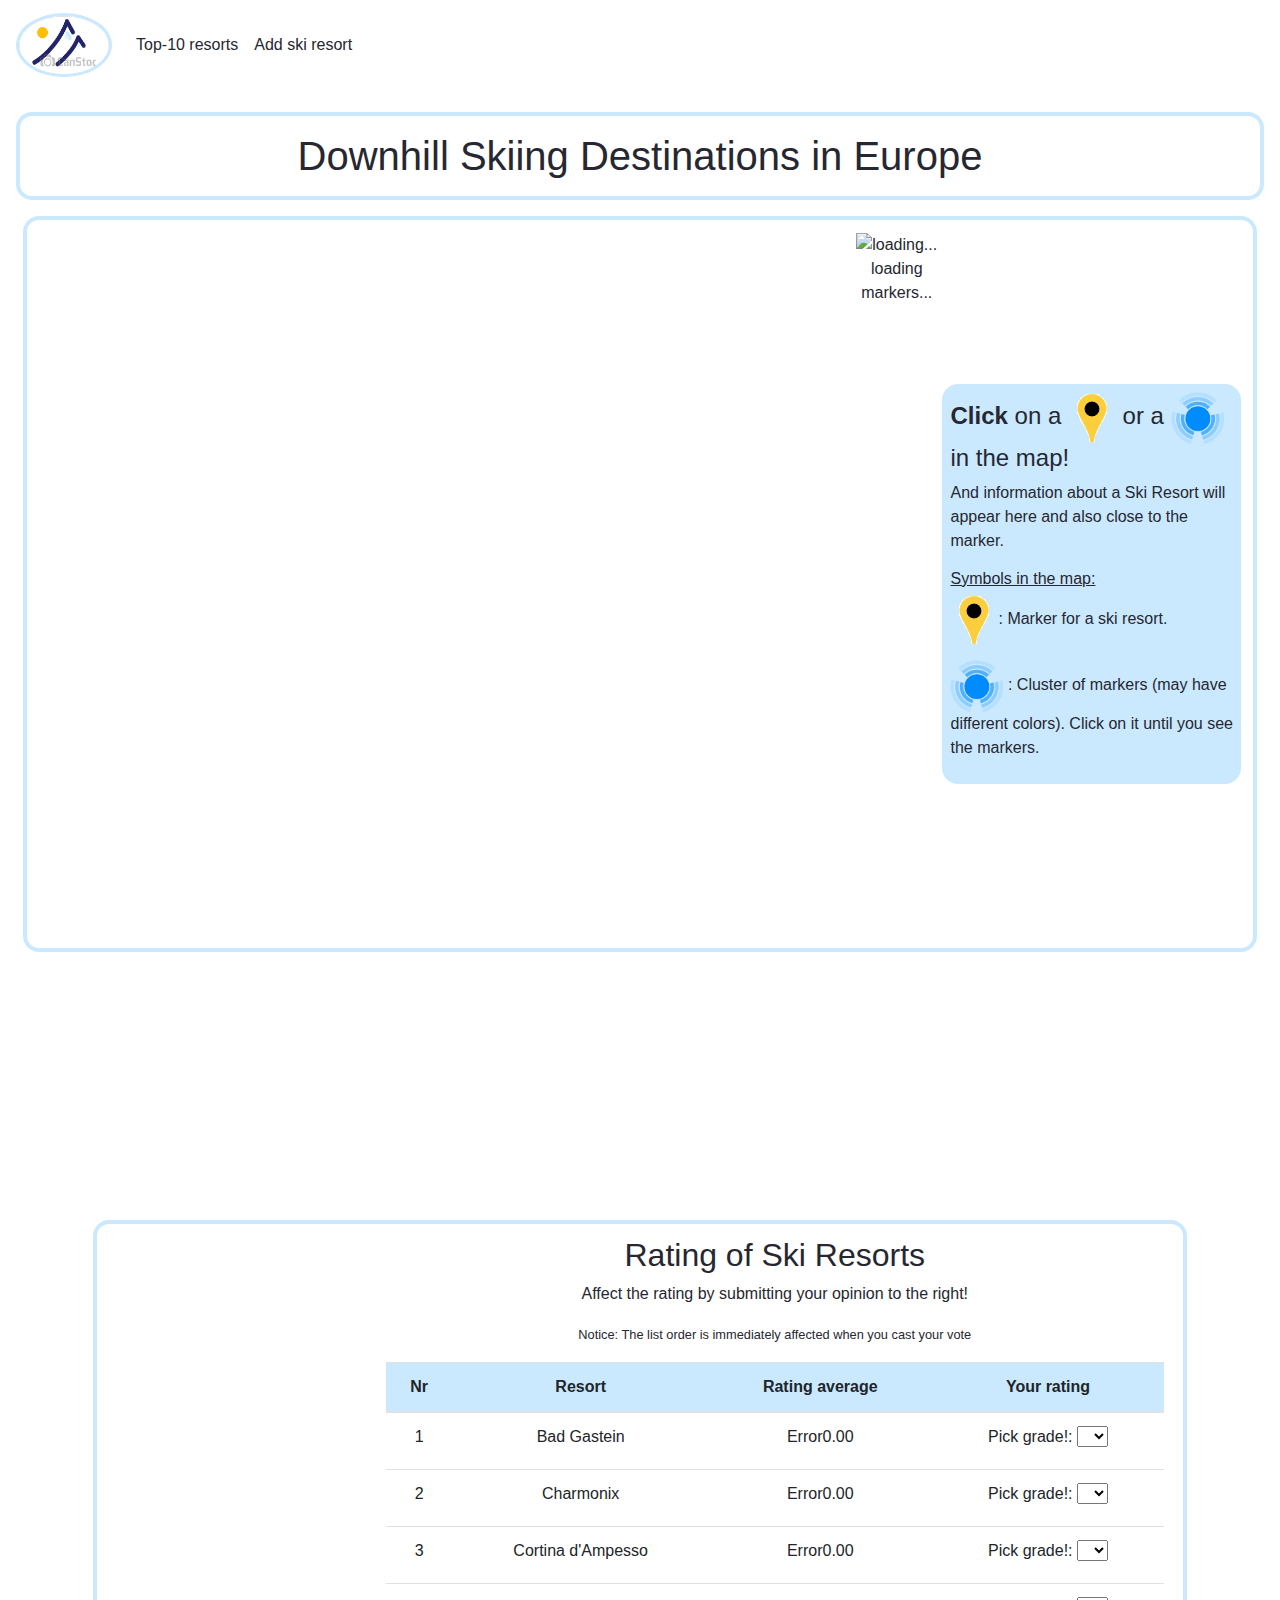
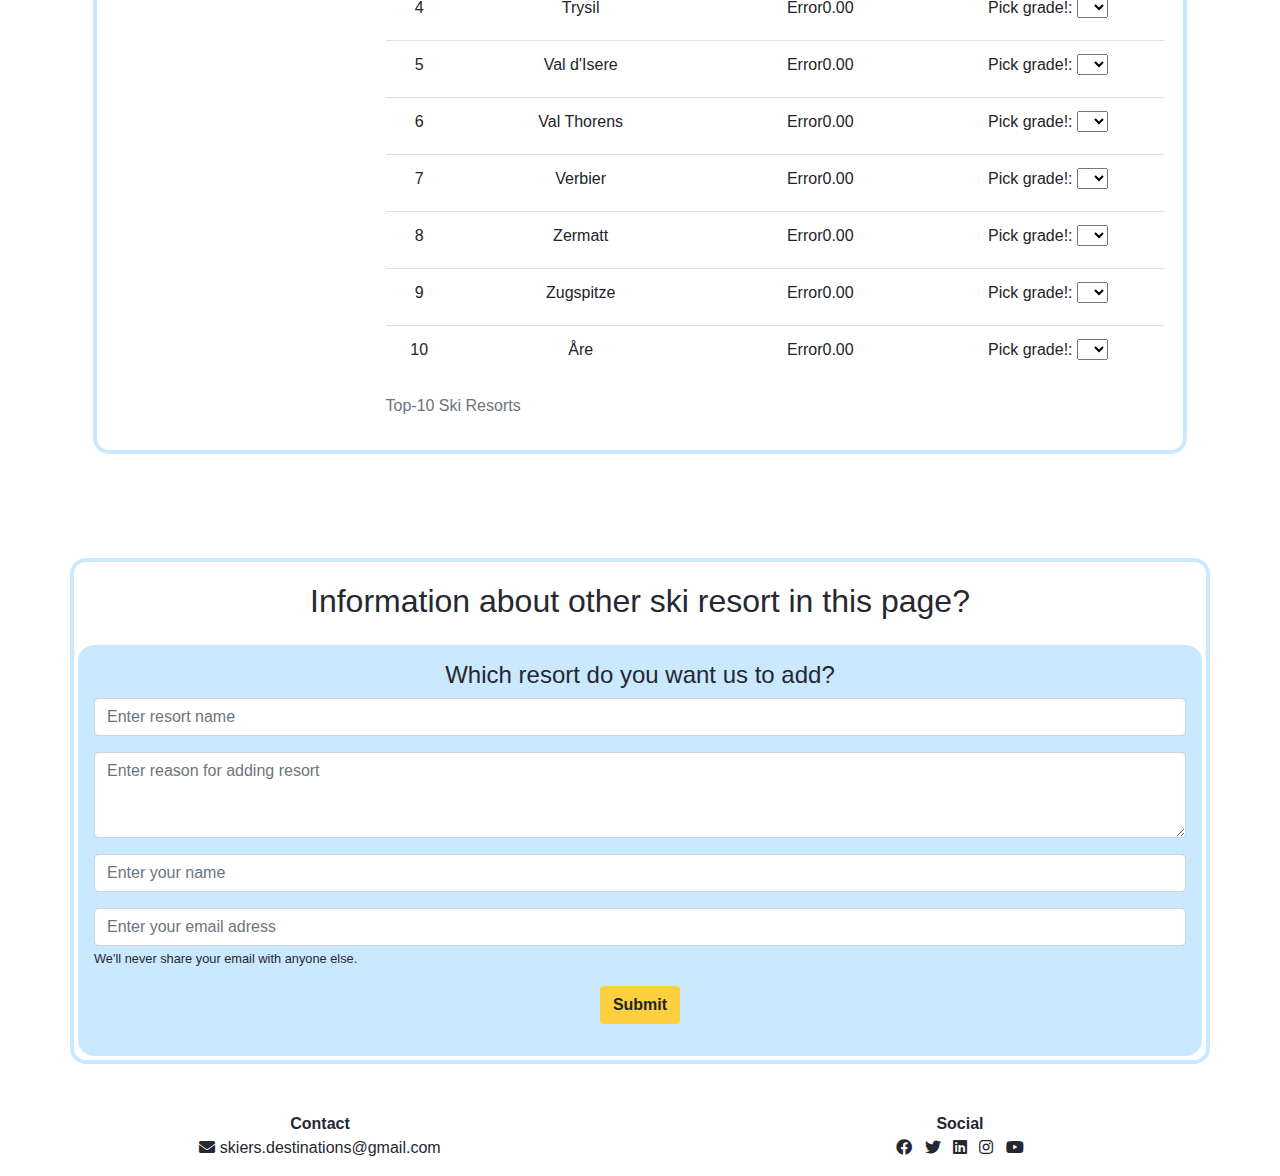
==== index.html @ 6f22d4f8 "Added source of inspiration" ====
<!DOCTYPE html>
<html lang="en">
<head>
    <meta charset="UTF-8">
    <meta name="viewport" content="width=device-width, initial-scale=1.0">
    
    <link rel="stylesheet" 
        href="https://stackpath.bootstrapcdn.com/bootstrap/4.5.2/css/bootstrap.min.css">
    <link rel="stylesheet" 
        href="https://cdnjs.cloudflare.com/ajax/libs/font-awesome/5.13.0/css/all.min.css">
    <link rel="apple-touch-icon" sizes="180x180" 
        href="assets/favicons/apple-touch-icon.png">
    <link rel="icon" type="image/png" sizes="32x32" 
        href="assets/favicons/favicon-32x32.png">
    <link rel="icon" type="image/png" sizes="16x16" 
        href="assets/favicons/favicon-16x16.png">
    <link rel="stylesheet" href="assets/css/style.css">  

    <title>Skiers Destinations</title>
</head>
<body>
<!-- Navigation-->
    <header>
        <!--The navbar code got inspiration from Bootstrap -->
        <nav class="navbar navbar-expand-md fixed-top bgr-white">
            <a href ="#" class="navbar-brand" aria-label="Navigate to top">
                <img src="assets/images/logo-skiers-destinations.png" 
                    class="logo d-inline-block align-top" alt="logo">
            </a>
            <button class="navbar-toggler" type="button" data-toggle="collapse" 
                data-target="#navbarText" 
            aria-controls="navbarText" aria-expanded="false" 
                aria-label="Toggle navigation">
                <i class="fas fa-bars"></i>
            </button>
            <div class="collapse navbar-collapse" id="navbarText">
                <ul class="navbar-nav mr-auto">
                    <li class="nav-item"> 
                        <a class="nav-link js-collapse" href="#recommend" 
                            aria-label="Navigate to top-10-list"
                            >  Top-10 resorts  </a>
                    </li>
                    <li class="nav-item">
                        <a class="nav-link js-collapse" href="#mail" 
                            aria-label="Navigate to input form for ski resort wishes"
                            >  Add ski resort  </a>
                    </li>
                </ul>
            </div>
        </nav>
        <div class="banner"></div>
        <div id="top">
            <h1 class="border-blue text-center m-3 p-3"
                >Downhill Skiing Destinations in Europe</h1>
        </div>
    </header>
   
<!-- Skiing resorts in map -->
    <section id="resorts" class = "container-fluid">
        <div class ="row border-blue m-2 p-1">
            <div id="map" class = "col-12 col-md-8 rounded-corners"></div> 
            <div class ="col-12 col-md-4 d-flex p-2">
                <div id = "map-loading" class="text-center"><img src="assets/css/loader.gif" alt="loading..."/> 
                            <span>loading markers...</span>
                </div>
                <div id ="resort-info" 
                    class="align-self-center p-2 rounded-corners bgr-blue">
                    <h4><strong>Click</strong> on a <img 
                        src="assets/images/yellow-marker48.gif" 
                        alt="yellow marker"> or a <img 
                        src="assets/images/m1.png" alt="cluster marker">
                        in the map!</h4> 
                    <p>And information about a Ski Resort will appear here and 
                        also close to the marker.</p>
                    <h5><u>Symbols in the map:</u></h5>
                    <p><img src="assets/images/yellow-marker48.gif" 
                        alt="yellow marker">: Marker for a ski resort.</p>
                    <p><img src="assets/images/m1.png" alt="cluster marker">
                        : Cluster of markers (may have different colors). Click
                         on it until you see the markers.</p>
                </div>
            </div>
        </div>
    </section>

<!-- 10-Top-places -->
    <section id="recommend" class="container">
        <div class="banner"></div>
        <div class = "row border-blue m-2 p-1">
            <div class = "col-3 d-none d-sm-block hero-img rounded-corners">
            </div>
            <div class = "col-12 col-md-9 text-center">
                <h2 class="pt-2">Rating of Ski Resorts</h2>
                <p>Affect the rating by submitting your opinion to the right!
                </p>
                <p><small>Notice: The list order is immediately affected when 
                    you cast your vote</small></p>
                <div id="top-ten"></div>
            </div>
        </div> 
    </section> 
 
<!-- email -->
    <section id="mail" class="top-marg">
        <div class="banner"></div>
        <div class="container border-blue p-1">
            <div>
                <h2 class="text-center p-3">Information about other ski resort 
                    in this page?</h2>
            </div>
            <div class="bgr-blue p-3 rounded-corners">
                <h4 class="text-center">Which resort do you want us to add?
                </h4>
                <form id="mail-form">
                    <div class="form-group"> 
                        <input type="text" class="form-control" id="resort" 
                            name="resort" placeholder="Enter resort name" 
                            required>
                    </div>
                    <div class="form-group"> 
                        <textarea class="form-control" rows="3" id="reason" 
                        name="reason" 
                        placeholder="Enter reason for adding resort"></textarea>
                    </div>
                    <div class="form-group"> 
                        <input type="text" class="form-control" id="name" 
                            name="name" placeholder="Enter your name" required>
                    </div>
                    <div class="form-group"> 
                        <input type="email" class="form-control" id="email" 
                            name="email" placeholder="Enter your email adress" 
                            required>
                        <small>We'll never share your email with anyone else.
                        </small>
                    </div>
                    <div class="form-group text-center">
                        <p id="mail-sending"></p>
                        <button id="submit-btn" type="submit" class="btn bgr-yellow"><strong>
                            Submit</strong></button>
                    </div>
                </form>
            </div> 
        </div> 

        <!-- Modal called from js. This code got inspiration from Bootstrap -->
        <div class="modal fade" id="mail-feedback" tabindex="-1" 
            aria-labelledby="mail-answer" aria-hidden="true">
            <div class="modal-dialog modal-dialog-centered">
                <div class="modal-content border-blue p-1">
                    <div class="modal-header">
                        <h4 class="modal-title" id="mail-answer"></h4>
                        <button type="button" class="close" data-dismiss=
                            "modal" aria-label="Close">
                            <span aria-hidden="true">&times;</span>
                        </button>
                    </div>
                    <div class="modal-body bgr-blue"></div>
                    <div class="modal-footer">
                        <button type="button" class="btn bgr-yellow" 
                            data-dismiss="modal">Close</button>
                    </div>
                </div>
            </div>
        </div> 
    </section>

<!-- Footer -->
    <footer class="container-fluid pt-5">
        <div class="row">
            <div class="col-sm-6 text-center"> 
                <strong>Contact</strong>
                <p>
                    <i class="fas fa-envelope" aria-hidden="true"></i>
                    skiers.destinations@gmail.com
                </p>
            </div>
            <div class="col-sm-6 text-center"> 
                <strong>Social</strong>
                <ul class="list-inline">
                    <li class="list-inline-item"> 
                        <a target="_blank" href="https://www.facebook.com/" 
                            aria-label="Find us on Facebook" rel="noopener">
                            <i class="fab fa-facebook icon hover-lg"></i>
                        </a>
                    </li>
                    <li class="list-inline-item"> 
                        <a target="_blank" href="https://twitter.com/explore" 
                            aria-label="Follow us on Twitter" rel="noopener">
                            <i class="fab fa-twitter icon hover-lg"></i>
                        </a>
                    </li>
                    <li class="list-inline-item"> 
                        <a target="_blank" href="https://www.linkedin.com/" 
                            aria-label="Find us on LinkedIn" rel="noopener">
                            <i class="fab fa-linkedin icon hover-lg"></i>
                        </a>
                    </li>
                    <li class="list-inline-item"> 
                        <a target="_blank" href="https://www.instagram.com/" 
                            aria-label="Find us on LinkedIn" rel="noopener">
                            <i class="fab fa-instagram icon hover-lg"></i>
                        </a>
                    </li>
                    <li class="list-inline-item"> 
                        <a target="_blank" href="https://www.instagram.com/" 
                            aria-label="Find us on YouTube" rel="noopener">
                            <i class="fab fa-youtube icon hover-lg"></i>
                        </a>
                    </li>
                </ul>
            </div>
        </div>
    </footer>

    <script src="https://code.jquery.com/jquery-3.5.1.min.js"></script>
    <script 
        src="https://cdn.jsdelivr.net/npm/popper.js@1.16.1/dist/umd/popper.min.js">
    </script>
    <script 
        src="https://stackpath.bootstrapcdn.com/bootstrap/4.5.2/js/bootstrap.min.js">
    </script> 
    <script 
        src="https://developers.google.com/maps/documentation/javascript/examples/markerclusterer/markerclusterer.js">
    </script>
    <script defer 
        src="https://maps.googleapis.com/maps/api/js?key=AIzaSyBX-O_fvMaggssq6tug8mVsSWNsaOrVNkE&callback=initMap">
    </script>
    <script
        src="https://cdn.jsdelivr.net/npm/emailjs-com@2.3.2/dist/email.min.js">
    </script> 
    
    <script src="assets/js/scripts.js"></script>
</body>
</html>
---- assets/css/style.css ----
/* Import fonts from Google Fonts: https://fonts.google.com/ */
@import url('https://fonts.googleapis.com/css2?family=Open+sans&family=Oswald&display=swap');

/* General */
html{
    scroll-behavior: smooth;
    font-size: 16px;
} 
body{
    font-family: "Varela", sans-serif;
    color: #262730;
    font-size: 1rem;
}
h5{
    font-size: 1rem;
} 
.border-blue{
    border: solid .3rem #cae9ff; 
    border-radius: 1rem;
}
.rounded-corners{
    border-radius: 1rem; 
}   
.bgr-white{
    background-color: #ffffff;
}
.bgr-yellow{
    background-color: #fecf3e;
}
.bgr-blue{
    background-color: #cae9ff;
}

/* Header */
.logo{
    height: 4rem;
    width: 6rem;
    border: solid .2rem #cae9ff;
    border-radius: 50%;    
} 
.navbar-toggler{
    background-color: #fecf3e;
    color: #262730;
} 
.nav-link{
    color: #262730;
}
.nav-link:hover{
    color:#262730;
    font-weight: 700;
}
.navbar-brand:hover, .navbar-toggler:hover{
    transform: scale(1.1);
}
.banner{
    height: 6rem;
}

/* Map-section */
#resorts {
    min-height: 100vh;
}  
#map{
    min-height : 370px; 
    height: 80vh;
    width : 100%; 
}   
.block-divider {
    height: 0.3rem;
    border: 0;
    background-color:  #cae9ff;
    width: 12rem;
}
.flex-container {
    display: flex;
}
.forecast {
    padding: .5rem;
}

/* 10 top-section */
.yellow{
  color: #fecf3e;
} 
.table{
    margin-left: auto;
    margin-right: auto;
} 
.hero-img{
    background-image: url("../images/resort-pic.jpg");
    background-color: #ffffff;
    background-position: center;
    background-repeat: no-repeat;
    background-size: cover;
}

/* mail-section */ 
#submit-btn:hover{
    color: #fecf3e;
    background-color: #262730;
}

/* footer */
.icon{
    color: #262730; 
}
 .hover-lg:hover{
    background-color: #cae9ff;
    transform: scale(1.5);
}

/* For a responsive site */
@media screen and (max-width: 340px){
    html{
        font-size: 14px;
    }
}
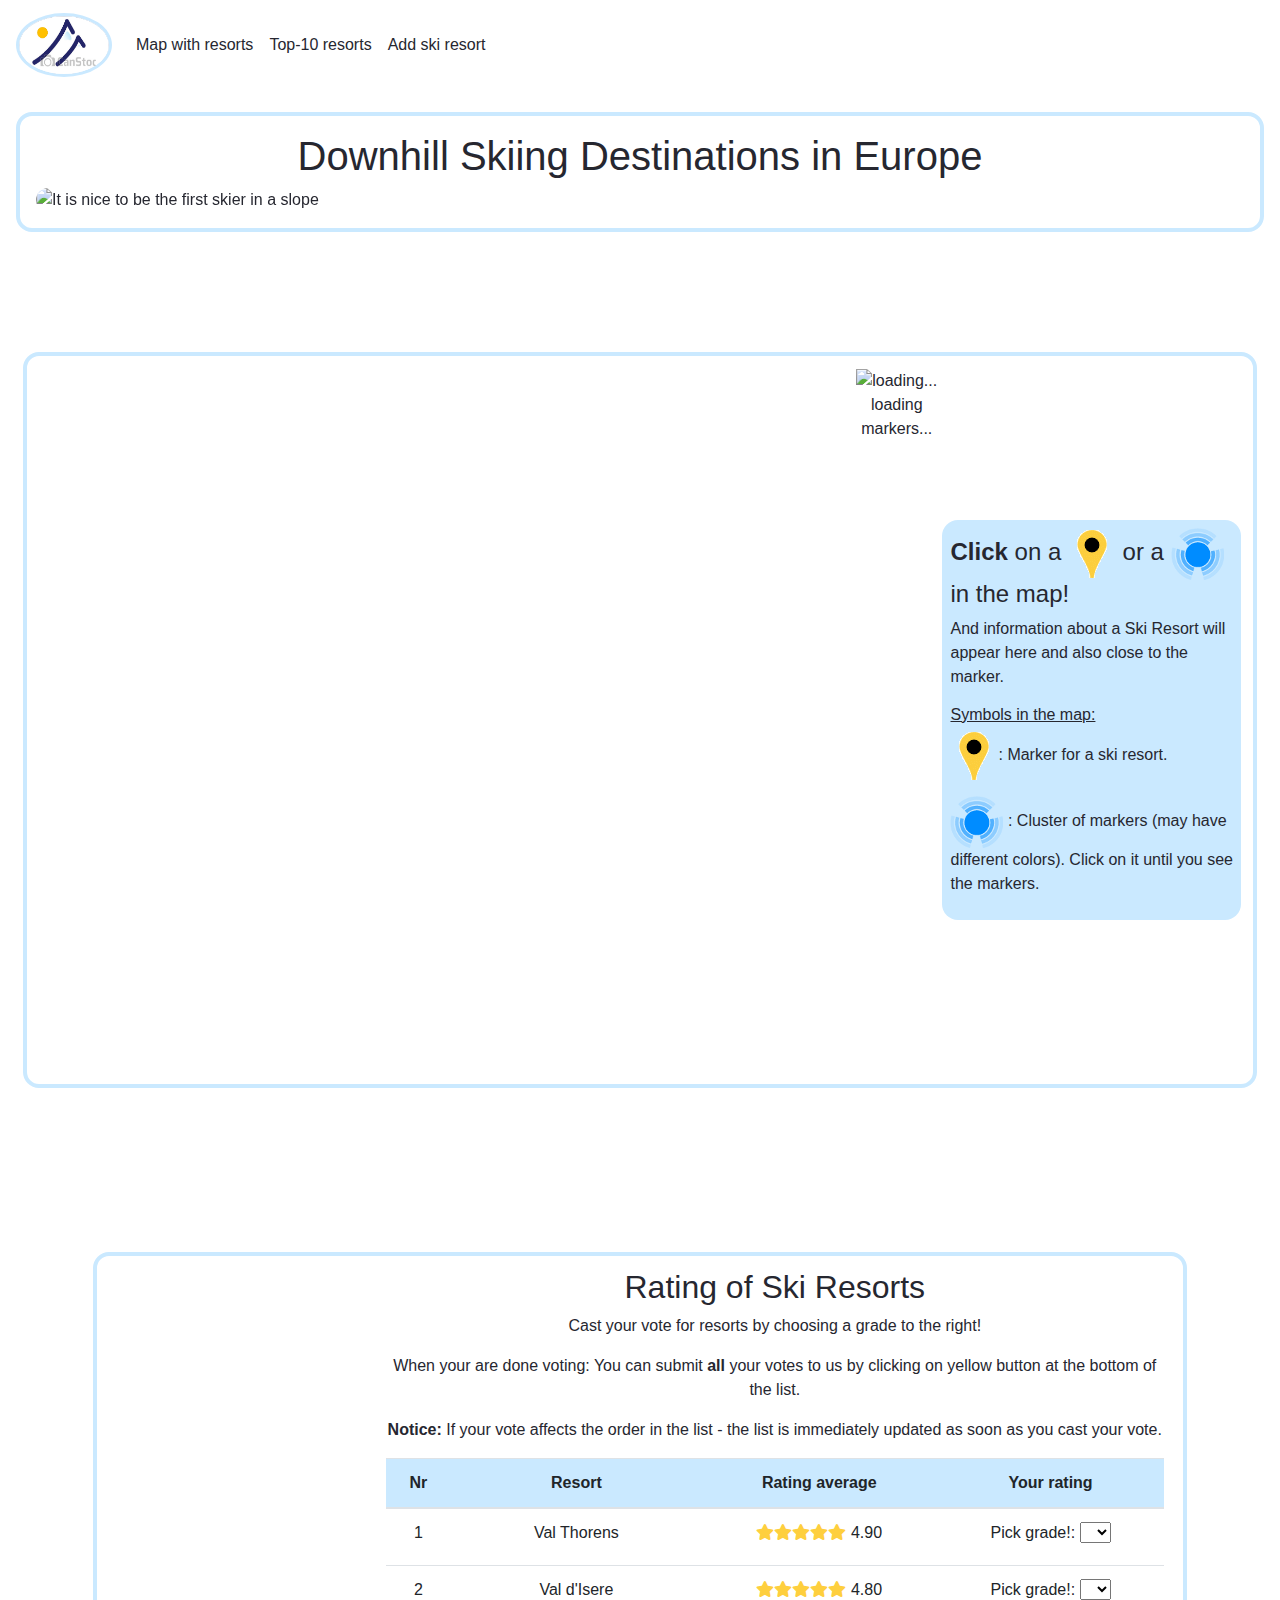
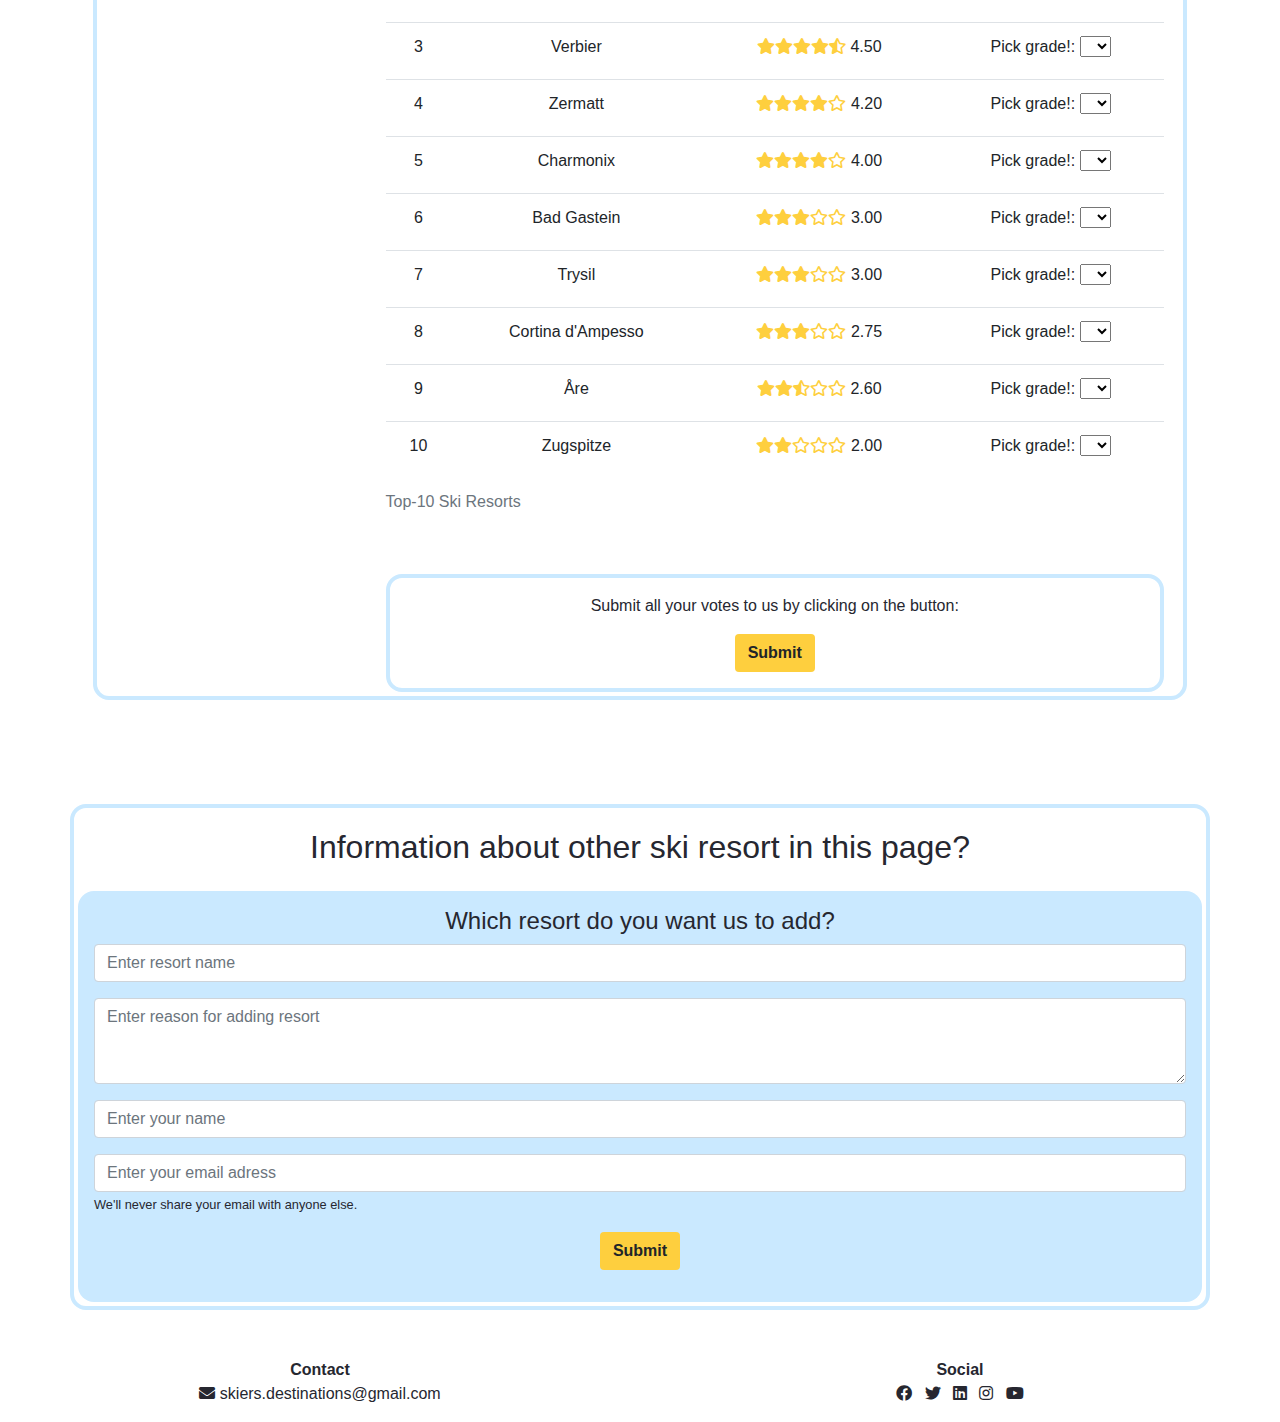
==== commit d7931498: "Added alt to carousel images" ====
--- a/index.html
+++ b/index.html
@@ -36,6 +36,11 @@
             <div class="collapse navbar-collapse" id="navbarText">
                 <ul class="navbar-nav mr-auto">
                     <li class="nav-item"> 
+                        <a class="nav-link js-collapse" href="#resorts" 
+                            aria-label="Navigate to map with resorts"
+                            >  Map with resorts  </a>
+                    </li>
+                    <li class="nav-item"> 
                         <a class="nav-link js-collapse" href="#recommend" 
                             aria-label="Navigate to top-10-list"
                             >  Top-10 resorts  </a>
@@ -49,14 +54,40 @@
             </div>
         </nav>
         <div class="banner"></div>
-        <div id="top">
-            <h1 class="border-blue text-center m-3 p-3"
-                >Downhill Skiing Destinations in Europe</h1>
+        <div id="top" class ="border-blue m-3 p-3">
+            <h1 class="text-center"
+            >Downhill Skiing Destinations in Europe</h1>
+            <!-- Code inspired from Bootstrap-->
+            <div id="carousel" class="carousel slide" data-ride="carousel">
+                <div class="carousel-inner">
+                    <div class="carousel-item active">
+                        <img class="d-block w-100 rounded-corners" 
+                        src="assets/images/first-line.jpg" 
+                        alt="It is nice to be the first skier in a slope">
+                    </div>
+                    <div class="carousel-item">
+                        <img class="d-block w-100 rounded-corners"
+                        src="assets/images/freerider.jpg" 
+                        alt="Skiing in deep snow is fun">
+                    </div>
+                    <div class="carousel-item">
+                        <img class="d-block w-100 rounded-corners" 
+                        src="assets/images/skier-happy.jpg"
+                        alt ="Skiing makes you happy">
+                    </div>
+                    <div class="carousel-item">
+                        <img class="d-block w-100 rounded-corners" 
+                        src="assets/images/ski-lift.jpg"
+                        alt="Many ski-lifts are high up in the air">
+                    </div>
+                </div>
+            </div>
         </div>
     </header>
    
 <!-- Skiing resorts in map -->
     <section id="resorts" class = "container-fluid">
+        <div class="banner"></div>
         <div class ="row border-blue m-2 p-1">
             <div id="map" class = "col-12 col-md-8 rounded-corners"></div> 
             <div class ="col-12 col-md-4 d-flex p-2">
@@ -91,11 +122,26 @@
             </div>
             <div class = "col-12 col-md-9 text-center">
                 <h2 class="pt-2">Rating of Ski Resorts</h2>
-                <p>Affect the rating by submitting your opinion to the right!
+                <p>Cast your vote for resorts by choosing a grade to the right!
                 </p>
-                <p><small>Notice: The list order is immediately affected when 
-                    you cast your vote</small></p>
-                <div id="top-ten"></div>
+                <p>When your are done voting: You can submit 
+                <strong>all</strong>
+                your votes to us by clicking on yellow button at the bottom of
+                the list.</p>
+                <p><strong>Notice:</strong> If your vote affects the order in the list -
+                    the list is immediately updated as soon as you cast your
+                    vote.</p>
+                <div id="top-ten" class="text-center"></div>
+                <div id= "submit-rating" 
+                    class="border-blue mt-5 p-3">
+                    <p>Submit all your votes to us by clicking on the button:
+                    </p>
+                    <div>
+                        <button id="submit-rating-btn" type="submit" 
+                        class="btn bgr-yellow"><strong>Submit</strong>
+                        </button>
+                    </div>
+                </div>
             </div>
         </div> 
     </section> 
@@ -141,8 +187,12 @@
                 </form>
             </div> 
         </div> 
-
-        <!-- Modal called from js. This code got inspiration from Bootstrap -->
+    </section>
+
+    <!-- Modal called from javascript and used when user has emailed both after
+    rating resort and after emailing a wish of new resort. 
+    This code is inspiration from Bootstrap -->
+    <section>
         <div class="modal fade" id="mail-feedback" tabindex="-1" 
             aria-labelledby="mail-answer" aria-hidden="true">
             <div class="modal-dialog modal-dialog-centered">
@@ -157,9 +207,9 @@
                     <div class="modal-body bgr-blue"></div>
                     <div class="modal-footer">
                         <button type="button" class="btn bgr-yellow" 
-                            data-dismiss="modal">Close</button>
-                    </div>
-                </div>
+                                data-dismiss="modal">Close</button>
+                    </div> 
+                </div> 
             </div>
         </div> 
     </section>
@@ -202,7 +252,7 @@
                         </a>
                     </li>
                     <li class="list-inline-item"> 
-                        <a target="_blank" href="https://www.instagram.com/" 
+                        <a target="_blank" href="https://www.youtube.com/" 
                             aria-label="Find us on YouTube" rel="noopener">
                             <i class="fab fa-youtube icon hover-lg"></i>
                         </a>
@@ -230,5 +280,6 @@
     </script> 
     
     <script src="assets/js/scripts.js"></script>
+    <script src="assets/js/rating.js"></script>
 </body>
 </html>--- a/assets/css/style.css
+++ b/assets/css/style.css
@@ -29,6 +29,10 @@
 }
 .bgr-blue{
     background-color: #cae9ff;
+}
+.btn:hover{
+    color: #fecf3e;
+    background-color: #262730;
 }
 
 /* Header */
@@ -94,12 +98,6 @@
     background-size: cover;
 }
 
-/* mail-section */ 
-#submit-btn:hover{
-    color: #fecf3e;
-    background-color: #262730;
-}
-
 /* footer */
 .icon{
     color: #262730; 
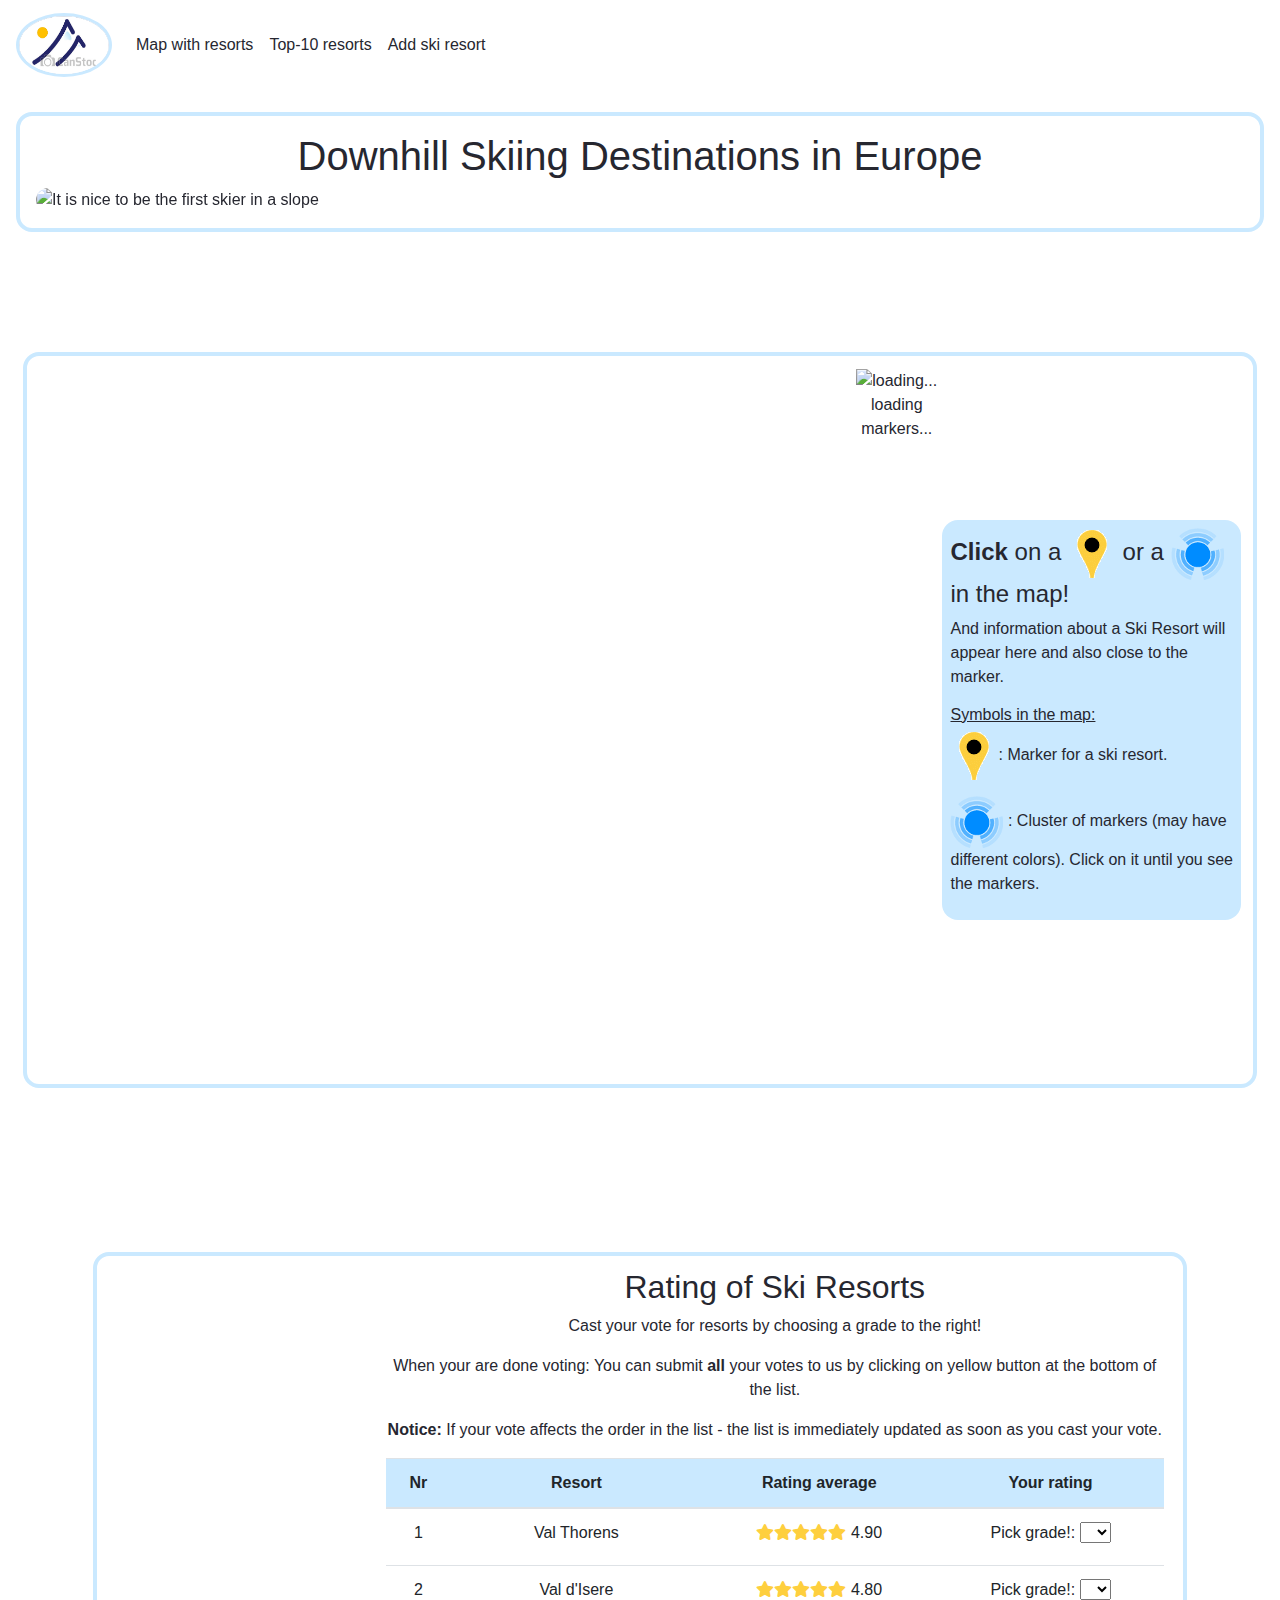
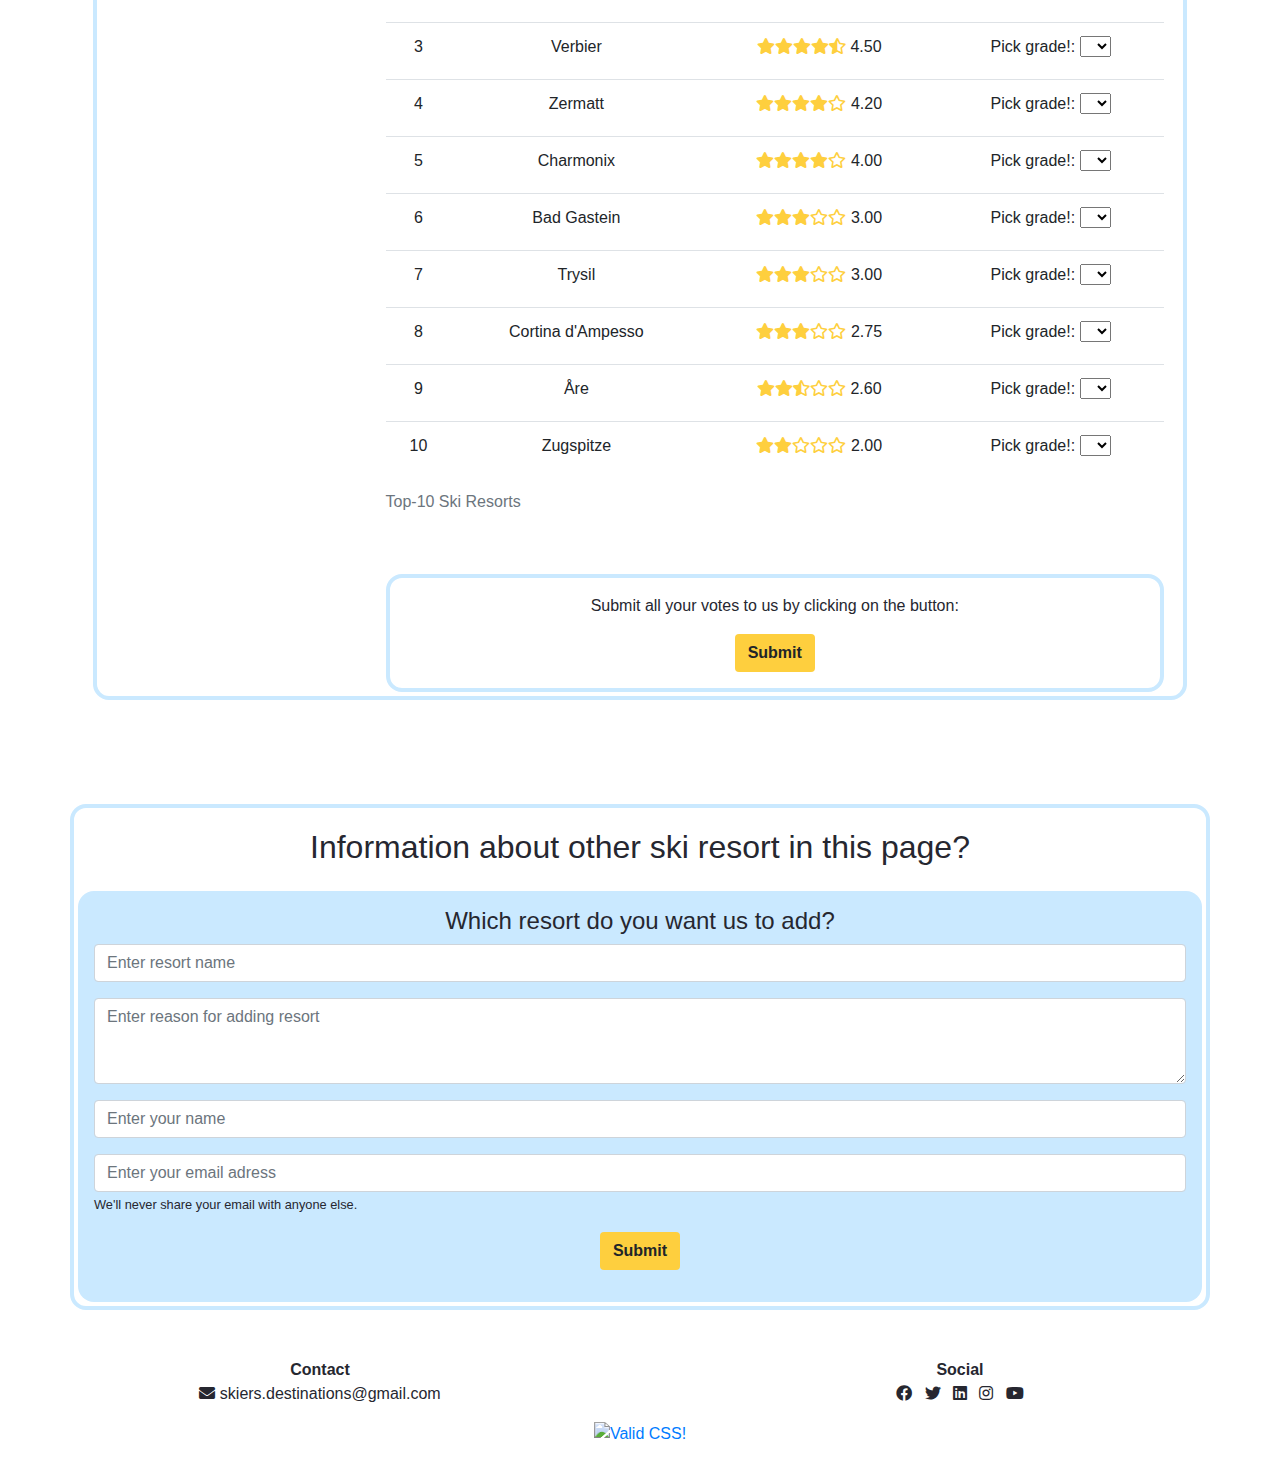
==== commit 339519a8: "Added icon that CSS has been validated" ====
--- a/index.html
+++ b/index.html
@@ -260,6 +260,15 @@
                 </ul>
             </div>
         </div>
+        <div class="text-center">
+            <p>
+                <a href="http://jigsaw.w3.org/css-validator/check/referer">
+                    <img style="border:0;width:88px;height:31px"
+                    src="http://jigsaw.w3.org/css-validator/images/vcss"
+                    alt="Valid CSS!" />
+                </a>
+            </p>
+        </div>
     </footer>
 
     <script src="https://code.jquery.com/jquery-3.5.1.min.js"></script>
--- a/assets/css/style.css
+++ b/assets/css/style.css
@@ -108,7 +108,7 @@
 }
 
 /* For a responsive site */
-@media screen and (max-width: 340px){
+@media screen and (max-width: 400px){
     html{
         font-size: 14px;
     }
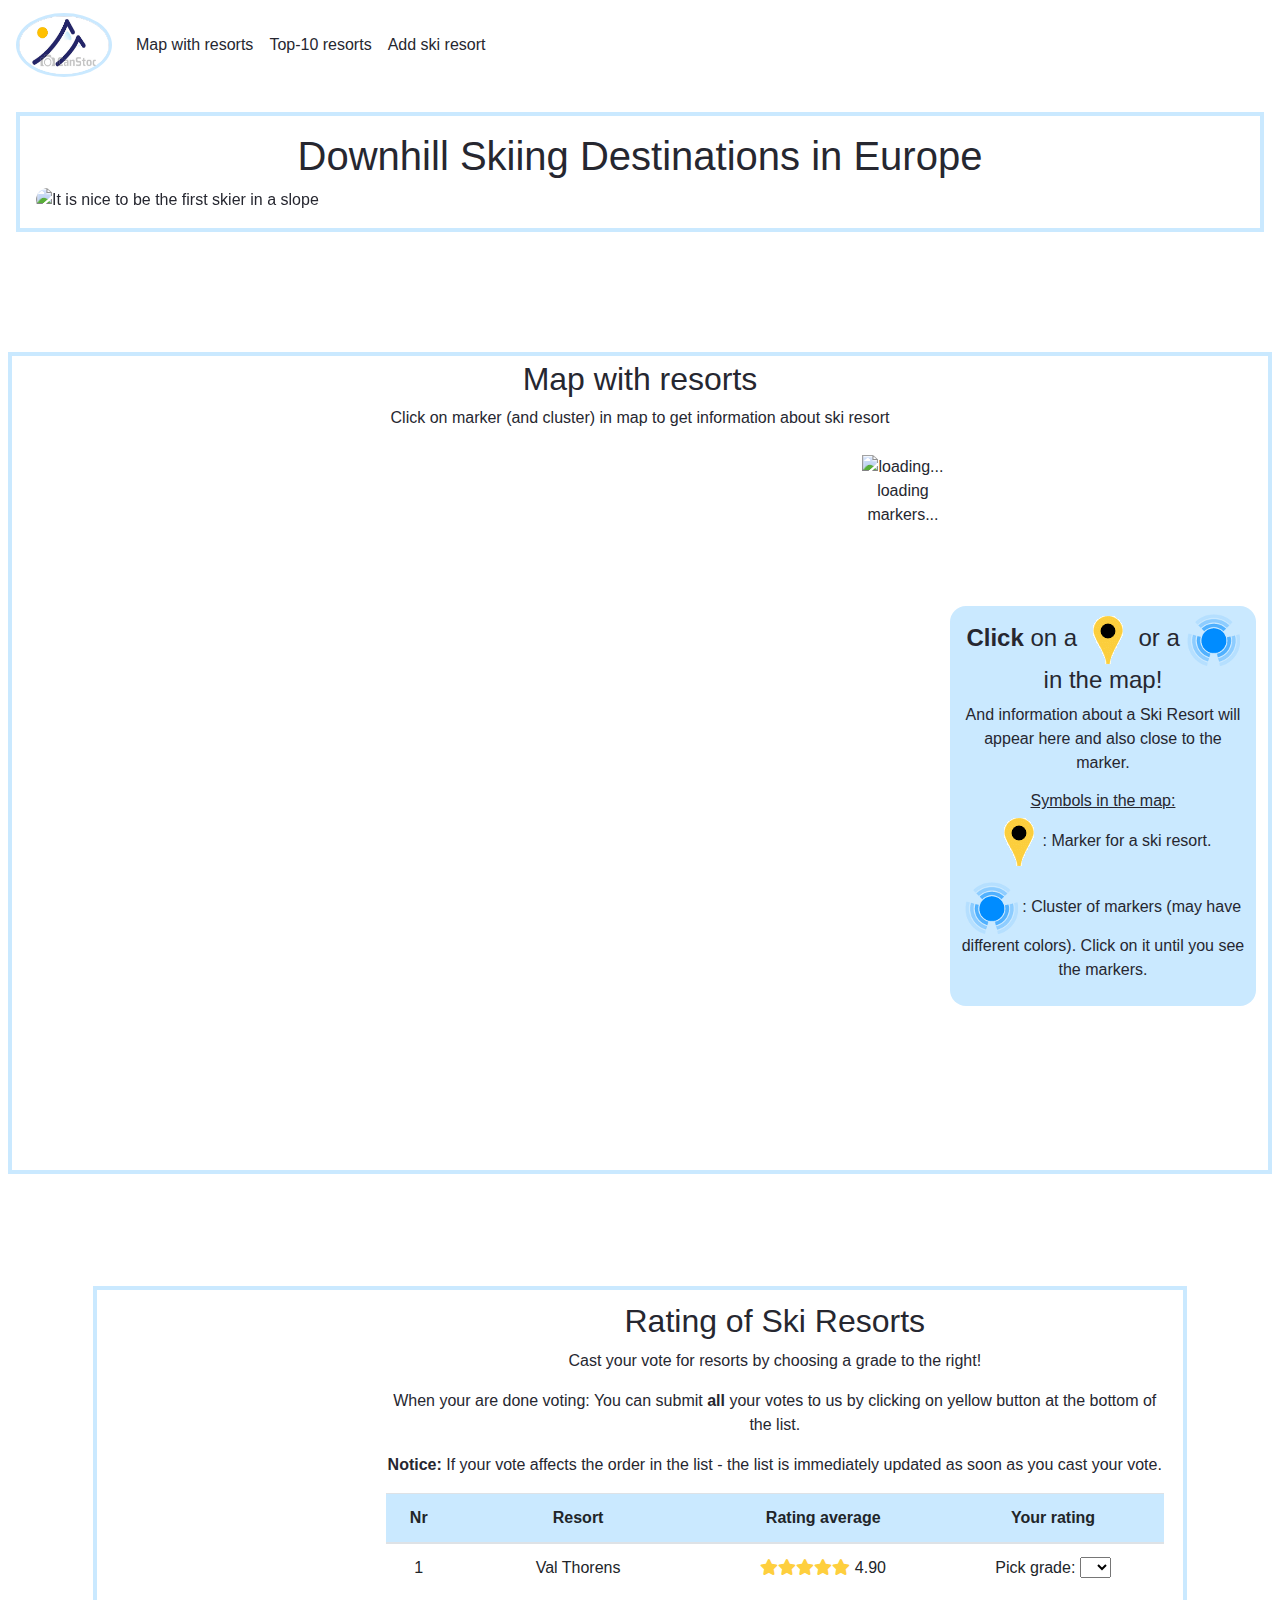
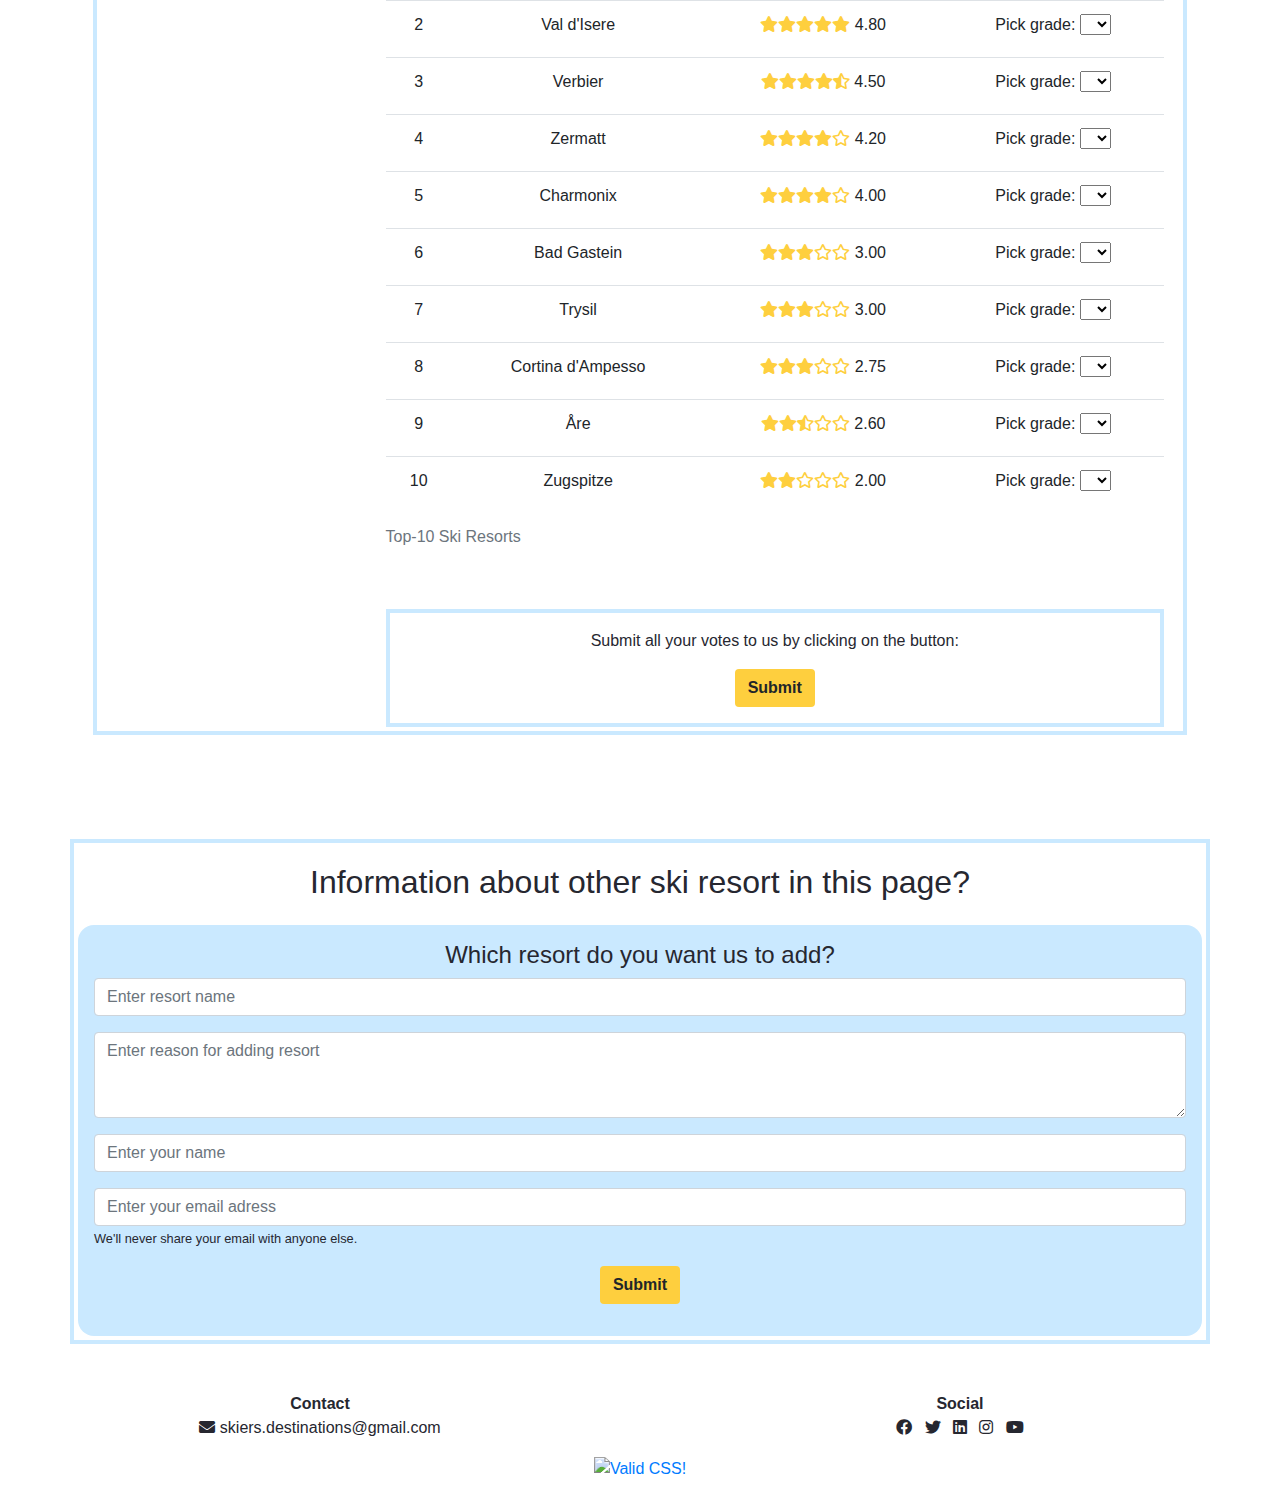
==== commit 5fe76e6c: "Tidying the css" ====
--- a/index.html
+++ b/index.html
@@ -57,7 +57,7 @@
         <div id="top" class ="border-blue m-3 p-3">
             <h1 class="text-center"
             >Downhill Skiing Destinations in Europe</h1>
-            <!-- Code inspired from Bootstrap-->
+            <!-- The carousel code got inspiration from Bootstrap-->
             <div id="carousel" class="carousel slide" data-ride="carousel">
                 <div class="carousel-inner">
                     <div class="carousel-item active">
@@ -85,32 +85,41 @@
         </div>
     </header>
    
-<!-- Skiing resorts in map -->
-    <section id="resorts" class = "container-fluid">
+<!--
+     Skiing resorts in map -->
+    <section id="resorts">
         <div class="banner"></div>
-        <div class ="row border-blue m-2 p-1">
-            <div id="map" class = "col-12 col-md-8 rounded-corners"></div> 
-            <div class ="col-12 col-md-4 d-flex p-2">
-                <div id = "map-loading" class="text-center"><img src="assets/css/loader.gif" alt="loading..."/> 
-                            <span>loading markers...</span>
+        <div class ="border-blue text-center m-2 p-1">
+            <div>
+                <h2>Map with resorts</h2>
+                <p>Click on marker (and cluster) in map to get information about ski resort</p>
+            </div>
+            <div class="container-fluid">
+                <div class="row">
+                    <div id="map" class = "col-12 col-md-8 rounded-corners"></div> 
+                    <div class ="col-12 col-md-4 d-flex p-2">
+                        <div id = "map-loading" class="text-center"><img src="assets/css/loader.gif" alt="loading..."/> 
+                                    <span>loading markers...</span>
+                        </div>
+                        <div id ="resort-info" 
+                            class="align-self-center p-2 rounded-corners bgr-blue">
+                            <h4><strong>Click</strong> on a <img 
+                                src="assets/images/yellow-marker48.gif" 
+                                alt="yellow marker"> or a <img 
+                                src="assets/images/m1.png" alt="cluster marker">
+                                in the map!</h4> 
+                            <p>And information about a Ski Resort will appear here and 
+                                also close to the marker.</p>
+                            <h5><u>Symbols in the map:</u></h5>
+                            <p><img src="assets/images/yellow-marker48.gif" 
+                                alt="yellow marker">: Marker for a ski resort.</p>
+                            <p><img src="assets/images/m1.png" alt="cluster marker">
+                                : Cluster of markers (may have different colors). Click
+                                on it until you see the markers.</p>
+                        </div>
+                    </div>
                 </div>
-                <div id ="resort-info" 
-                    class="align-self-center p-2 rounded-corners bgr-blue">
-                    <h4><strong>Click</strong> on a <img 
-                        src="assets/images/yellow-marker48.gif" 
-                        alt="yellow marker"> or a <img 
-                        src="assets/images/m1.png" alt="cluster marker">
-                        in the map!</h4> 
-                    <p>And information about a Ski Resort will appear here and 
-                        also close to the marker.</p>
-                    <h5><u>Symbols in the map:</u></h5>
-                    <p><img src="assets/images/yellow-marker48.gif" 
-                        alt="yellow marker">: Marker for a ski resort.</p>
-                    <p><img src="assets/images/m1.png" alt="cluster marker">
-                        : Cluster of markers (may have different colors). Click
-                         on it until you see the markers.</p>
-                </div>
-            </div>
+            </div> 
         </div>
     </section>
 
--- a/assets/css/style.css
+++ b/assets/css/style.css
@@ -15,12 +15,14 @@
     font-size: 1rem;
 } 
 .border-blue{
-    border: solid .3rem #cae9ff; 
-    border-radius: 1rem;
+    border: solid .3rem #cae9ff;
 }
 .rounded-corners{
     border-radius: 1rem; 
-}   
+}  
+.banner{
+    height: 6rem;
+}
 .bgr-white{
     background-color: #ffffff;
 }
@@ -55,10 +57,7 @@
 }
 .navbar-brand:hover, .navbar-toggler:hover{
     transform: scale(1.1);
-}
-.banner{
-    height: 6rem;
-}
+} 
 
 /* Map-section */
 #resorts {
@@ -82,7 +81,7 @@
     padding: .5rem;
 }
 
-/* 10 top-section */
+/* top-10 section */
 .yellow{
   color: #fecf3e;
 } 
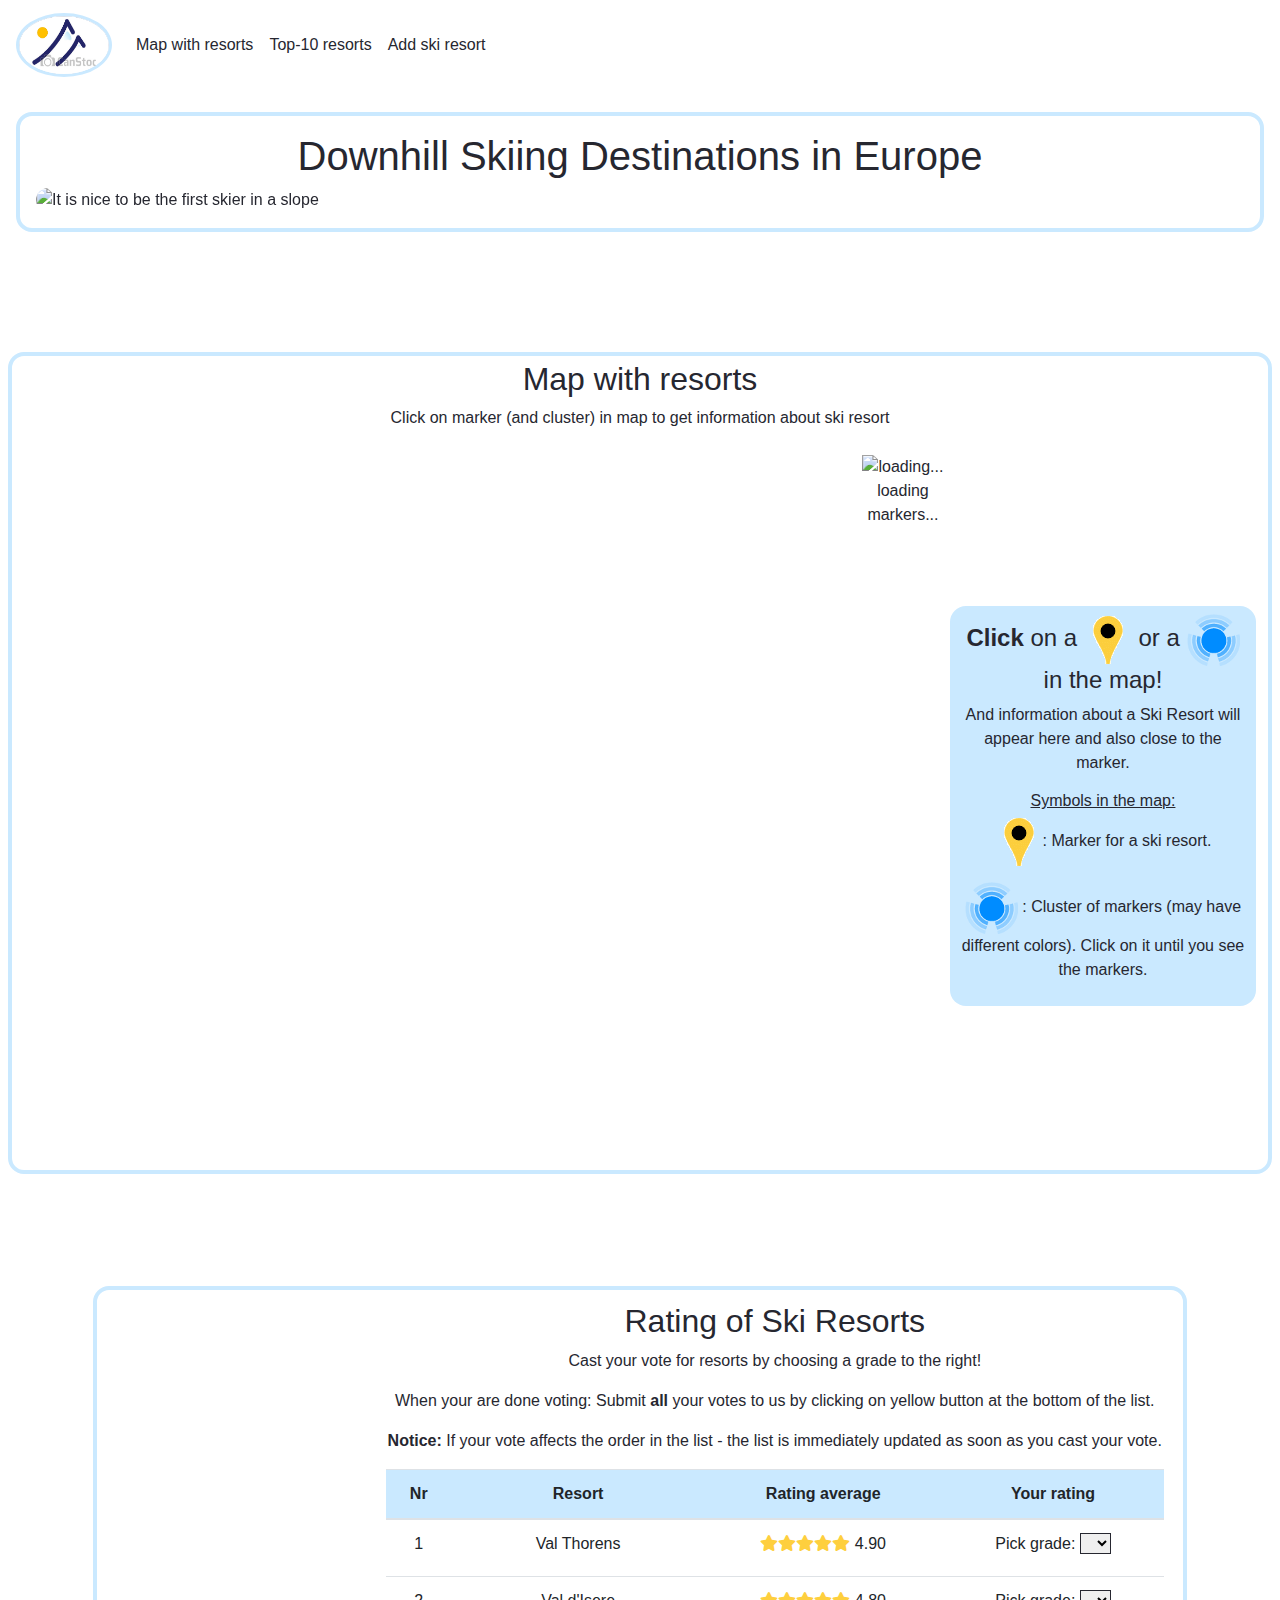
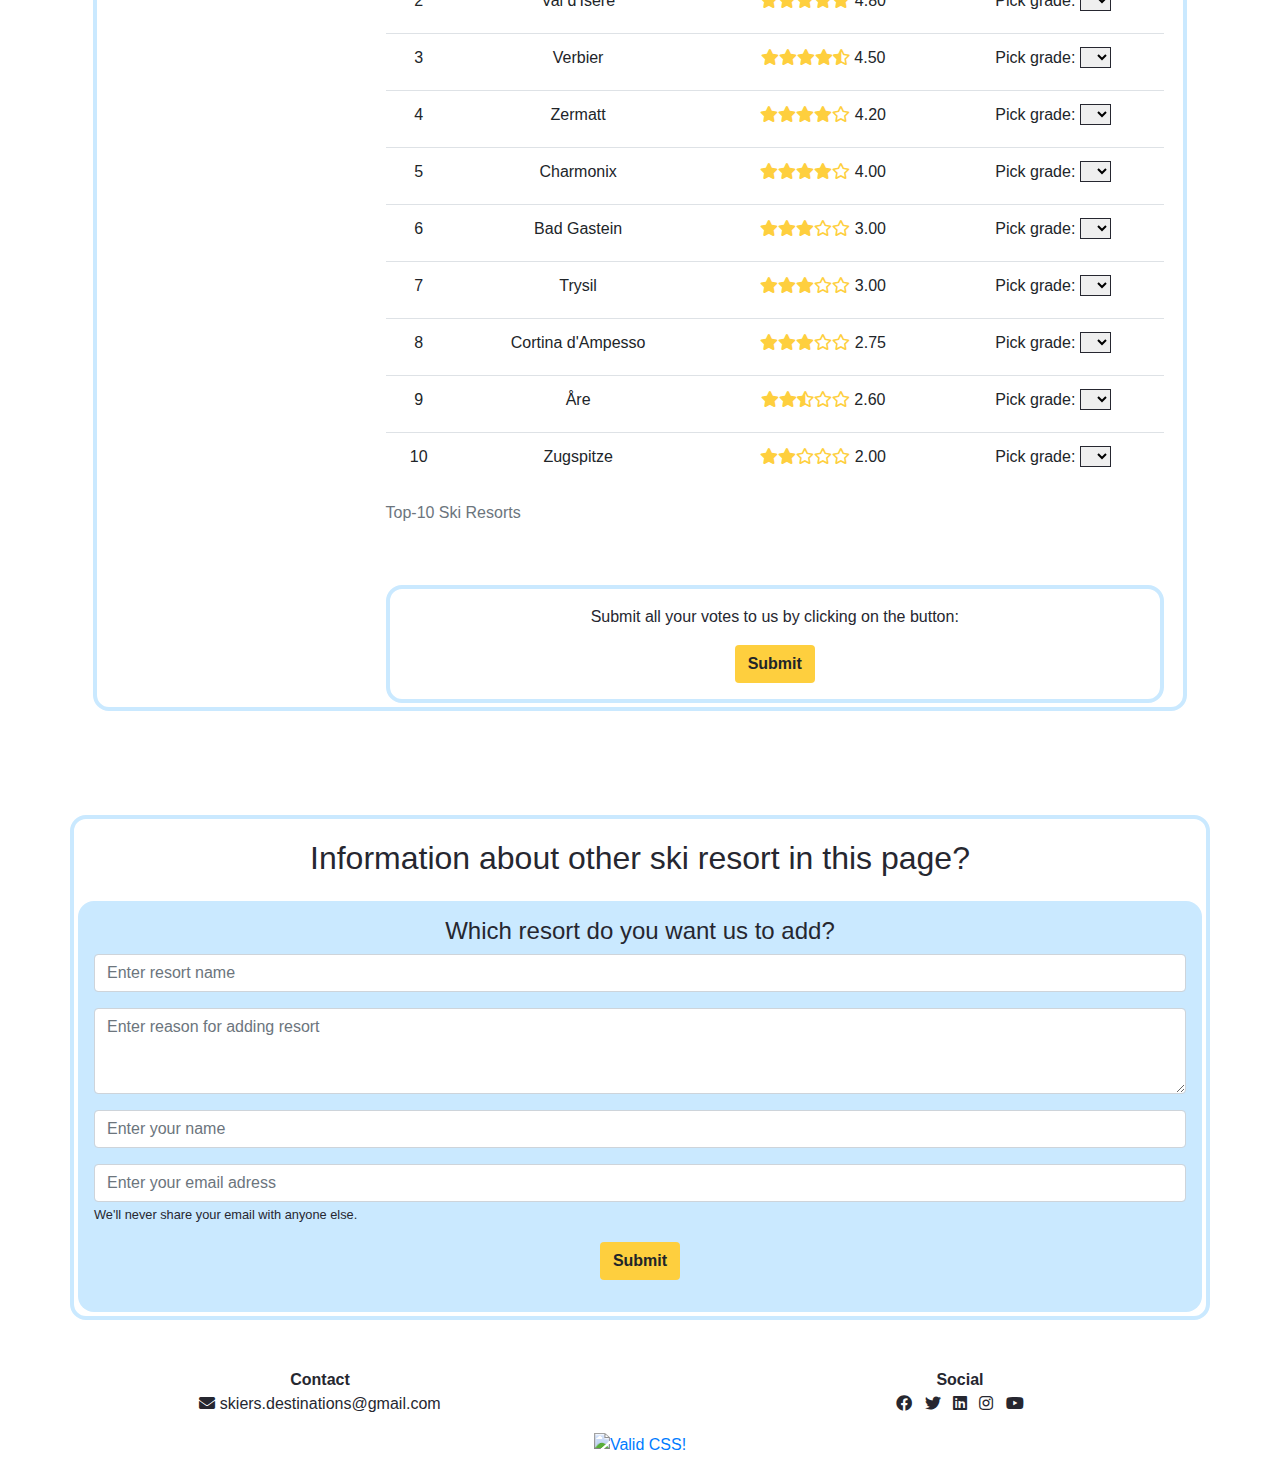
==== commit f300b7c5: "Fixed bug in textarea of form" ====
--- a/index.html
+++ b/index.html
@@ -18,18 +18,18 @@
 
     <title>Skiers Destinations</title>
 </head>
-<body>
-<!-- Navigation-->
+<body> 
     <header>
+        <!-- Navigation-->
         <!--The navbar code got inspiration from Bootstrap -->
         <nav class="navbar navbar-expand-md fixed-top bgr-white">
-            <a href ="#" class="navbar-brand" aria-label="Navigate to top">
+            <a href="#" class="navbar-brand" aria-label="Navigate to top">
                 <img src="assets/images/logo-skiers-destinations.png" 
                     class="logo d-inline-block align-top" alt="logo">
             </a>
             <button class="navbar-toggler" type="button" data-toggle="collapse" 
                 data-target="#navbarText" 
-            aria-controls="navbarText" aria-expanded="false" 
+                aria-controls="navbarText" aria-expanded="false" 
                 aria-label="Toggle navigation">
                 <i class="fas fa-bars"></i>
             </button>
@@ -47,14 +47,14 @@
                     </li>
                     <li class="nav-item">
                         <a class="nav-link js-collapse" href="#mail" 
-                            aria-label="Navigate to input form for ski resort wishes"
+                        aria-label="Navigate to input form for resort wishes"
                             >  Add ski resort  </a>
                     </li>
                 </ul>
             </div>
         </nav>
         <div class="banner"></div>
-        <div id="top" class ="border-blue m-3 p-3">
+        <div class="border-blue rounded-corners m-3 p-3">
             <h1 class="text-center"
             >Downhill Skiing Destinations in Europe</h1>
             <!-- The carousel code got inspiration from Bootstrap-->
@@ -73,7 +73,7 @@
                     <div class="carousel-item">
                         <img class="d-block w-100 rounded-corners" 
                         src="assets/images/skier-happy.jpg"
-                        alt ="Skiing makes you happy">
+                        alt="Skiing makes you happy">
                     </div>
                     <div class="carousel-item">
                         <img class="d-block w-100 rounded-corners" 
@@ -85,37 +85,43 @@
         </div>
     </header>
    
-<!--
-     Skiing resorts in map -->
+<!-- Skiing resorts in map -->
     <section id="resorts">
         <div class="banner"></div>
-        <div class ="border-blue text-center m-2 p-1">
+        <div class="border-blue rounded-corners text-center m-2 p-1">
             <div>
                 <h2>Map with resorts</h2>
-                <p>Click on marker (and cluster) in map to get information about ski resort</p>
+                <p>Click on marker (and cluster) in map to get information
+                about ski resort</p>
             </div>
             <div class="container-fluid">
                 <div class="row">
-                    <div id="map" class = "col-12 col-md-8 rounded-corners"></div> 
-                    <div class ="col-12 col-md-4 d-flex p-2">
-                        <div id = "map-loading" class="text-center"><img src="assets/css/loader.gif" alt="loading..."/> 
+                    <div id="map" class="col-12 col-md-8 rounded-corners">
+                    </div> 
+                    <div class="col-12 col-md-4 d-flex p-2">
+                        <div id="map-loading" class="text-center"><img 
+                        src="assets/css/loader.gif" alt="loading..."/> 
                                     <span>loading markers...</span>
                         </div>
-                        <div id ="resort-info" 
-                            class="align-self-center p-2 rounded-corners bgr-blue">
+                        <div id="resort-info" 
+                        class="align-self-center p-2 rounded-corners bgr-blue">
                             <h4><strong>Click</strong> on a <img 
                                 src="assets/images/yellow-marker48.gif" 
                                 alt="yellow marker"> or a <img 
-                                src="assets/images/m1.png" alt="cluster marker">
+                                src="assets/images/m1.png" 
+                                alt="cluster marker">
                                 in the map!</h4> 
-                            <p>And information about a Ski Resort will appear here and 
-                                also close to the marker.</p>
+                            <p>And information about a Ski Resort will appear
+                            here and also close to the marker.</p>
                             <h5><u>Symbols in the map:</u></h5>
                             <p><img src="assets/images/yellow-marker48.gif" 
-                                alt="yellow marker">: Marker for a ski resort.</p>
-                            <p><img src="assets/images/m1.png" alt="cluster marker">
-                                : Cluster of markers (may have different colors). Click
-                                on it until you see the markers.</p>
+                                alt="yellow marker">: Marker for a ski resort.
+                            </p>
+                            <p><img src="assets/images/m1.png" 
+                                alt="cluster marker">
+                                : Cluster of markers (may have different
+                                colors). Click on it until you see the markers.
+                            </p>
                         </div>
                     </div>
                 </div>
@@ -126,23 +132,22 @@
 <!-- 10-Top-places -->
     <section id="recommend" class="container">
         <div class="banner"></div>
-        <div class = "row border-blue m-2 p-1">
-            <div class = "col-3 d-none d-sm-block hero-img rounded-corners">
-            </div>
-            <div class = "col-12 col-md-9 text-center">
+        <div class="row border-blue rounded-corners m-2 p-1">
+            <div class="col-3 d-none d-sm-block hero-img rounded-corners">
+            </div>
+            <div class="col-12 col-md-9 text-center">
                 <h2 class="pt-2">Rating of Ski Resorts</h2>
                 <p>Cast your vote for resorts by choosing a grade to the right!
                 </p>
-                <p>When your are done voting: You can submit 
-                <strong>all</strong>
+                <p>When your are done voting: Submit <strong>all</strong>
                 your votes to us by clicking on yellow button at the bottom of
                 the list.</p>
-                <p><strong>Notice:</strong> If your vote affects the order in the list -
-                    the list is immediately updated as soon as you cast your
-                    vote.</p>
+                <p><strong>Notice:</strong> If your vote affects the order in
+                    the list - the list is immediately updated as soon as you
+                    cast your vote.</p>
                 <div id="top-ten" class="text-center"></div>
-                <div id= "submit-rating" 
-                    class="border-blue mt-5 p-3">
+                <div id="submit-rating" 
+                    class="border-blue rounded-corners mt-5 p-3">
                     <p>Submit all your votes to us by clicking on the button:
                     </p>
                     <div>
@@ -153,12 +158,34 @@
                 </div>
             </div>
         </div> 
+        <!-- Below is code for modal called from javascript. 
+        This modal is used both from top-10 section and mail-section--> 
+        <!--This modal code got inspiration from Bootstrap -->
+        <div class="modal fade" id="mail-feedback" tabindex="-1" 
+            aria-labelledby="mail-answer" aria-hidden="true">
+            <div class="modal-dialog modal-dialog-centered">
+                <div class="modal-content border-blue rounded-corners p-1">
+                    <div class="modal-header">
+                        <h2 class="modal-title" id="mail-answer">Feedback from submit</h2>
+                        <button type="button" class="close" data-dismiss=
+                            "modal" aria-label="Close">
+                            <span aria-hidden="true">&times;</span>
+                        </button>
+                    </div>
+                    <div class="modal-body bgr-blue"></div>
+                    <div class="modal-footer">
+                        <button type="button" class="btn bgr-yellow" 
+                                data-dismiss="modal">Close</button>
+                    </div> 
+                </div> 
+            </div>
+        </div> 
     </section> 
  
 <!-- email -->
-    <section id="mail" class="top-marg">
+    <section id="mail">
         <div class="banner"></div>
-        <div class="container border-blue p-1">
+        <div class="container border-blue rounded-corners p-1">
             <div>
                 <h2 class="text-center p-3">Information about other ski resort 
                     in this page?</h2>
@@ -173,9 +200,9 @@
                             required>
                     </div>
                     <div class="form-group"> 
-                        <textarea class="form-control" rows="3" id="reason" 
-                        name="reason" 
-                        placeholder="Enter reason for adding resort"></textarea>
+                        <textarea class="form-control" rows="3" id="reason"
+                        name="reason" placeholder=
+                        "Enter reason for adding resort"></textarea>
                     </div>
                     <div class="form-group"> 
                         <input type="text" class="form-control" id="name" 
@@ -190,39 +217,14 @@
                     </div>
                     <div class="form-group text-center">
                         <p id="mail-sending"></p>
-                        <button id="submit-btn" type="submit" class="btn bgr-yellow"><strong>
+                        <button type="submit" class="btn bgr-yellow"><strong>
                             Submit</strong></button>
                     </div>
                 </form>
             </div> 
         </div> 
     </section>
-
-    <!-- Modal called from javascript and used when user has emailed both after
-    rating resort and after emailing a wish of new resort. 
-    This code is inspiration from Bootstrap -->
-    <section>
-        <div class="modal fade" id="mail-feedback" tabindex="-1" 
-            aria-labelledby="mail-answer" aria-hidden="true">
-            <div class="modal-dialog modal-dialog-centered">
-                <div class="modal-content border-blue p-1">
-                    <div class="modal-header">
-                        <h4 class="modal-title" id="mail-answer"></h4>
-                        <button type="button" class="close" data-dismiss=
-                            "modal" aria-label="Close">
-                            <span aria-hidden="true">&times;</span>
-                        </button>
-                    </div>
-                    <div class="modal-body bgr-blue"></div>
-                    <div class="modal-footer">
-                        <button type="button" class="btn bgr-yellow" 
-                                data-dismiss="modal">Close</button>
-                    </div> 
-                </div> 
-            </div>
-        </div> 
-    </section>
-
+ 
 <!-- Footer -->
     <footer class="container-fluid pt-5">
         <div class="row">
@@ -271,9 +273,9 @@
         </div>
         <div class="text-center">
             <p>
-                <a href="http://jigsaw.w3.org/css-validator/check/referer">
+                <a href="https://jigsaw.w3.org/css-validator/check/referer">
                     <img style="border:0;width:88px;height:31px"
-                    src="http://jigsaw.w3.org/css-validator/images/vcss"
+                    src="https://jigsaw.w3.org/css-validator/images/vcss"
                     alt="Valid CSS!" />
                 </a>
             </p>
--- a/assets/css/style.css
+++ b/assets/css/style.css
@@ -82,6 +82,9 @@
 }
 
 /* top-10 section */
+select{
+    border: solid 0.1rem #262730; 
+}
 .yellow{
   color: #fecf3e;
 } 
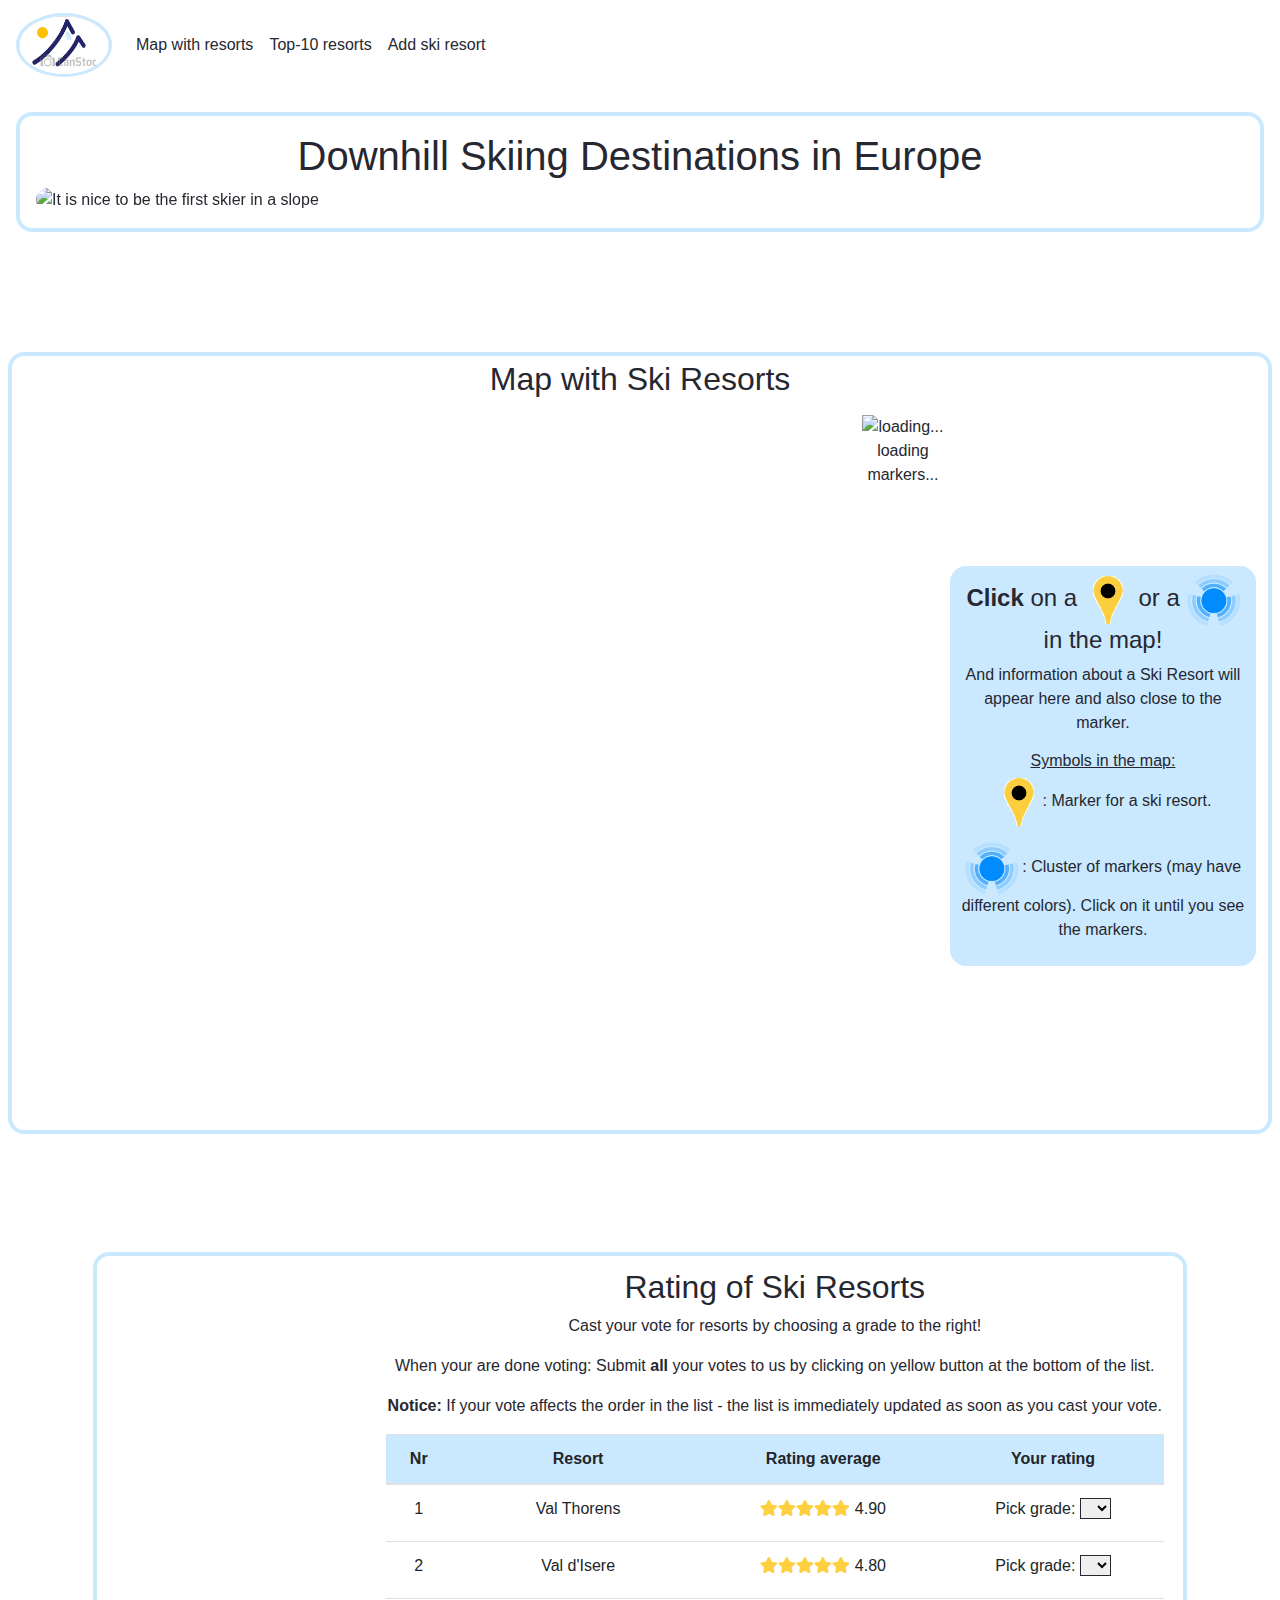
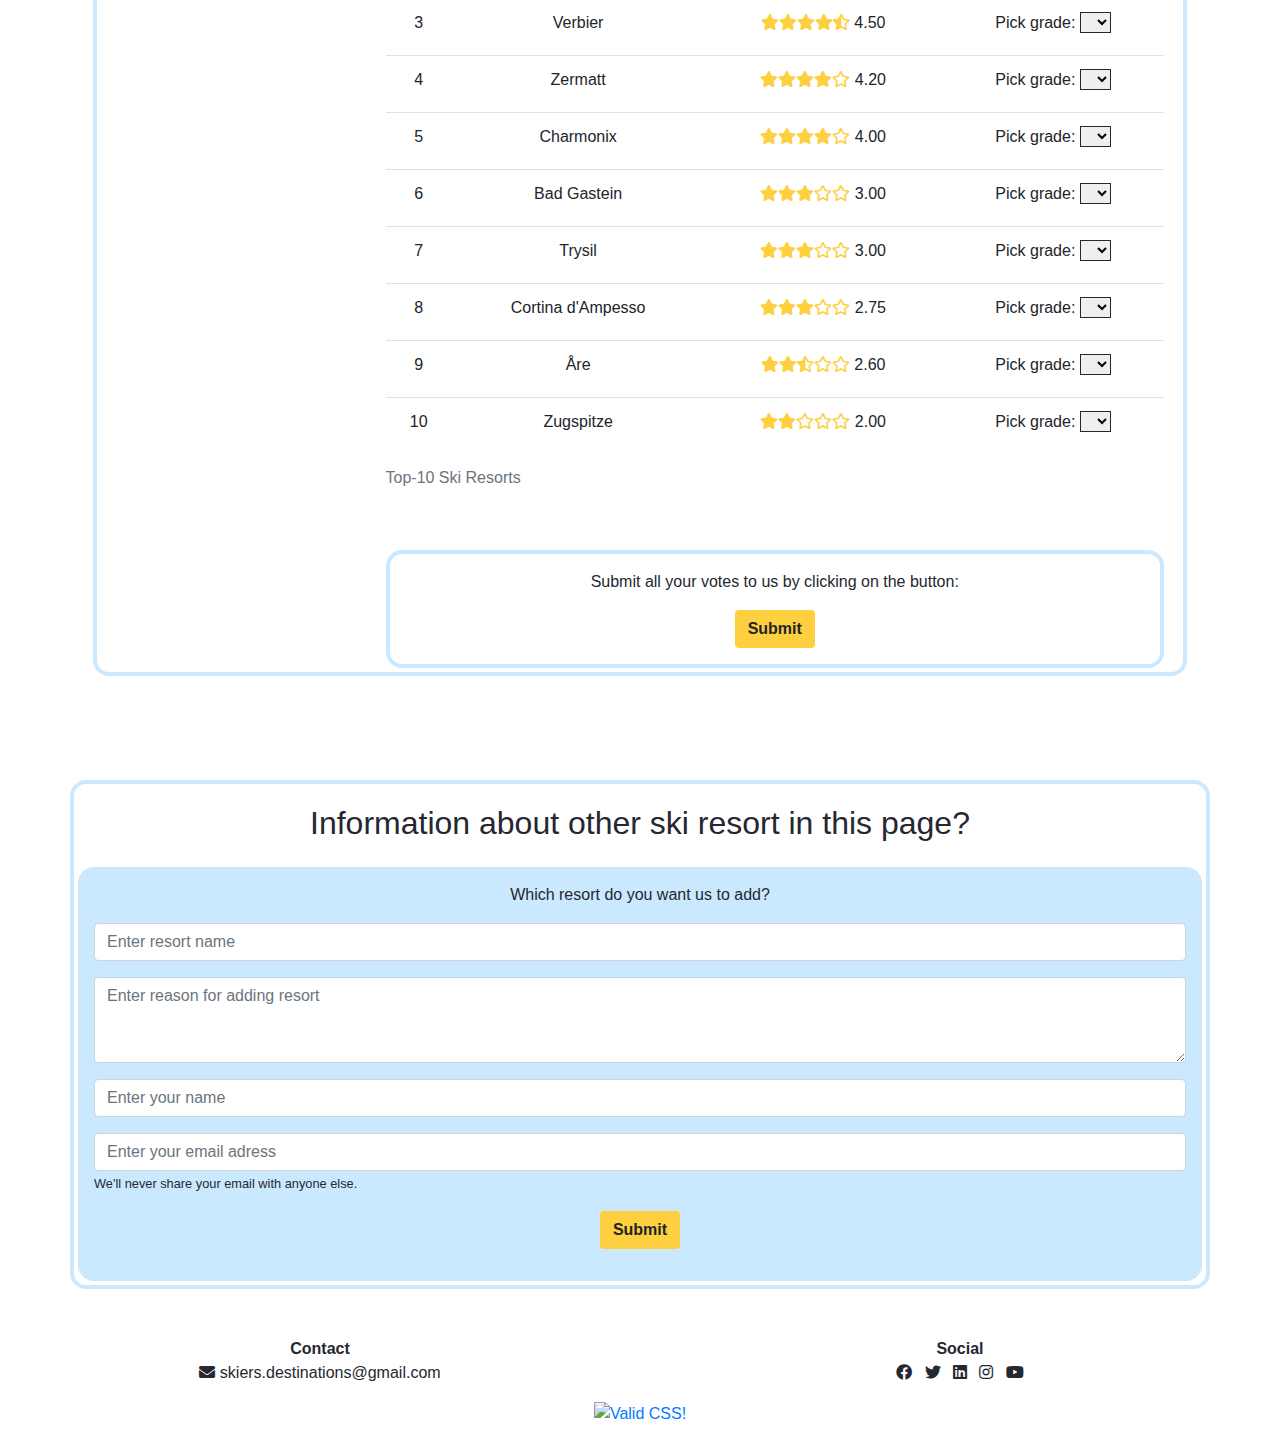
==== commit d6471bc6: "Updated headings" ====
--- a/index.html
+++ b/index.html
@@ -90,9 +90,9 @@
         <div class="banner"></div>
         <div class="border-blue rounded-corners text-center m-2 p-1">
             <div>
-                <h2>Map with resorts</h2>
-                <p>Click on marker (and cluster) in map to get information
-                about ski resort</p>
+                <h2>Map with Ski Resorts</h2>
+                <div id="user-markerinfo">
+                </div>
             </div>
             <div class="container-fluid">
                 <div class="row">
@@ -191,8 +191,8 @@
                     in this page?</h2>
             </div>
             <div class="bgr-blue p-3 rounded-corners">
-                <h4 class="text-center">Which resort do you want us to add?
-                </h4>
+                <p class="text-center">Which resort do you want us to add?
+                </p>
                 <form id="mail-form">
                     <div class="form-group"> 
                         <input type="text" class="form-control" id="resort" 
@@ -298,8 +298,8 @@
     <script
         src="https://cdn.jsdelivr.net/npm/emailjs-com@2.3.2/dist/email.min.js">
     </script> 
-    
-    <script src="assets/js/scripts.js"></script>
+     
     <script src="assets/js/rating.js"></script>
+    <script src="assets/js/scripts.js"></script> 
 </body>
 </html>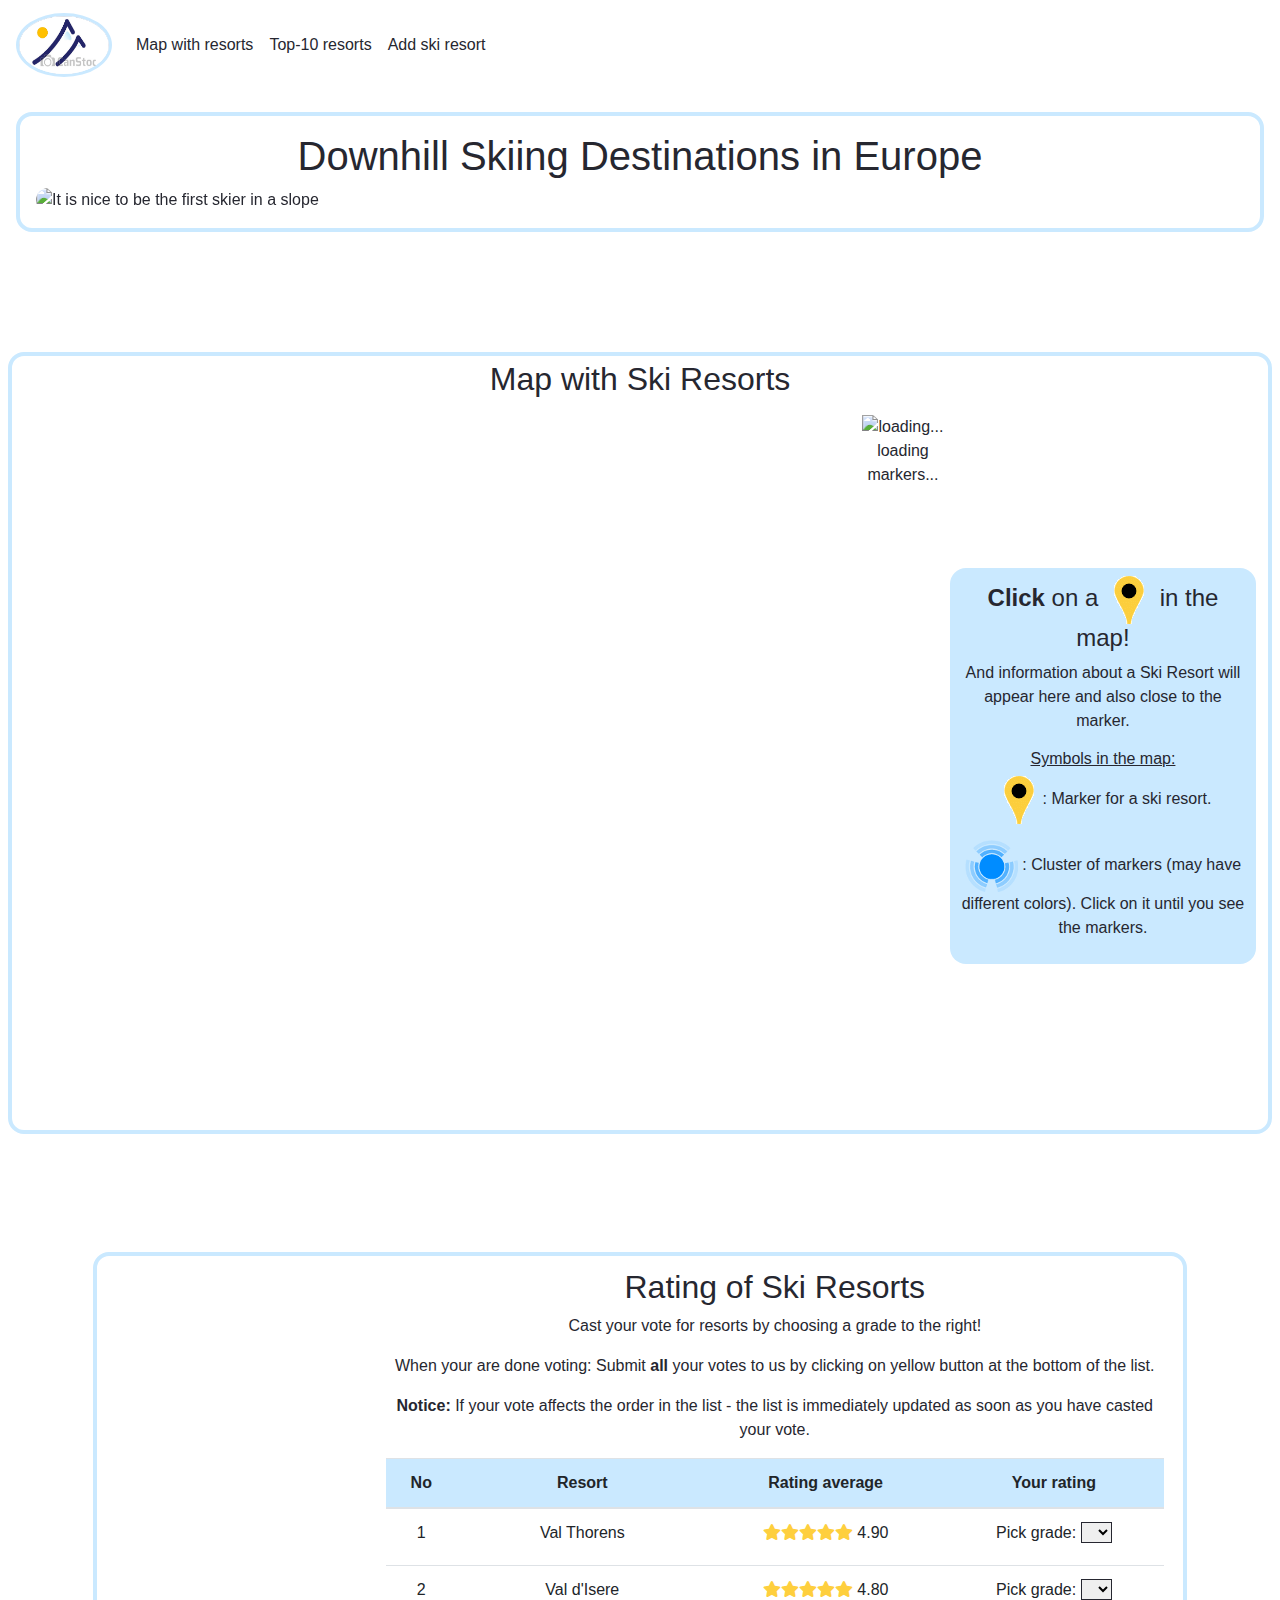
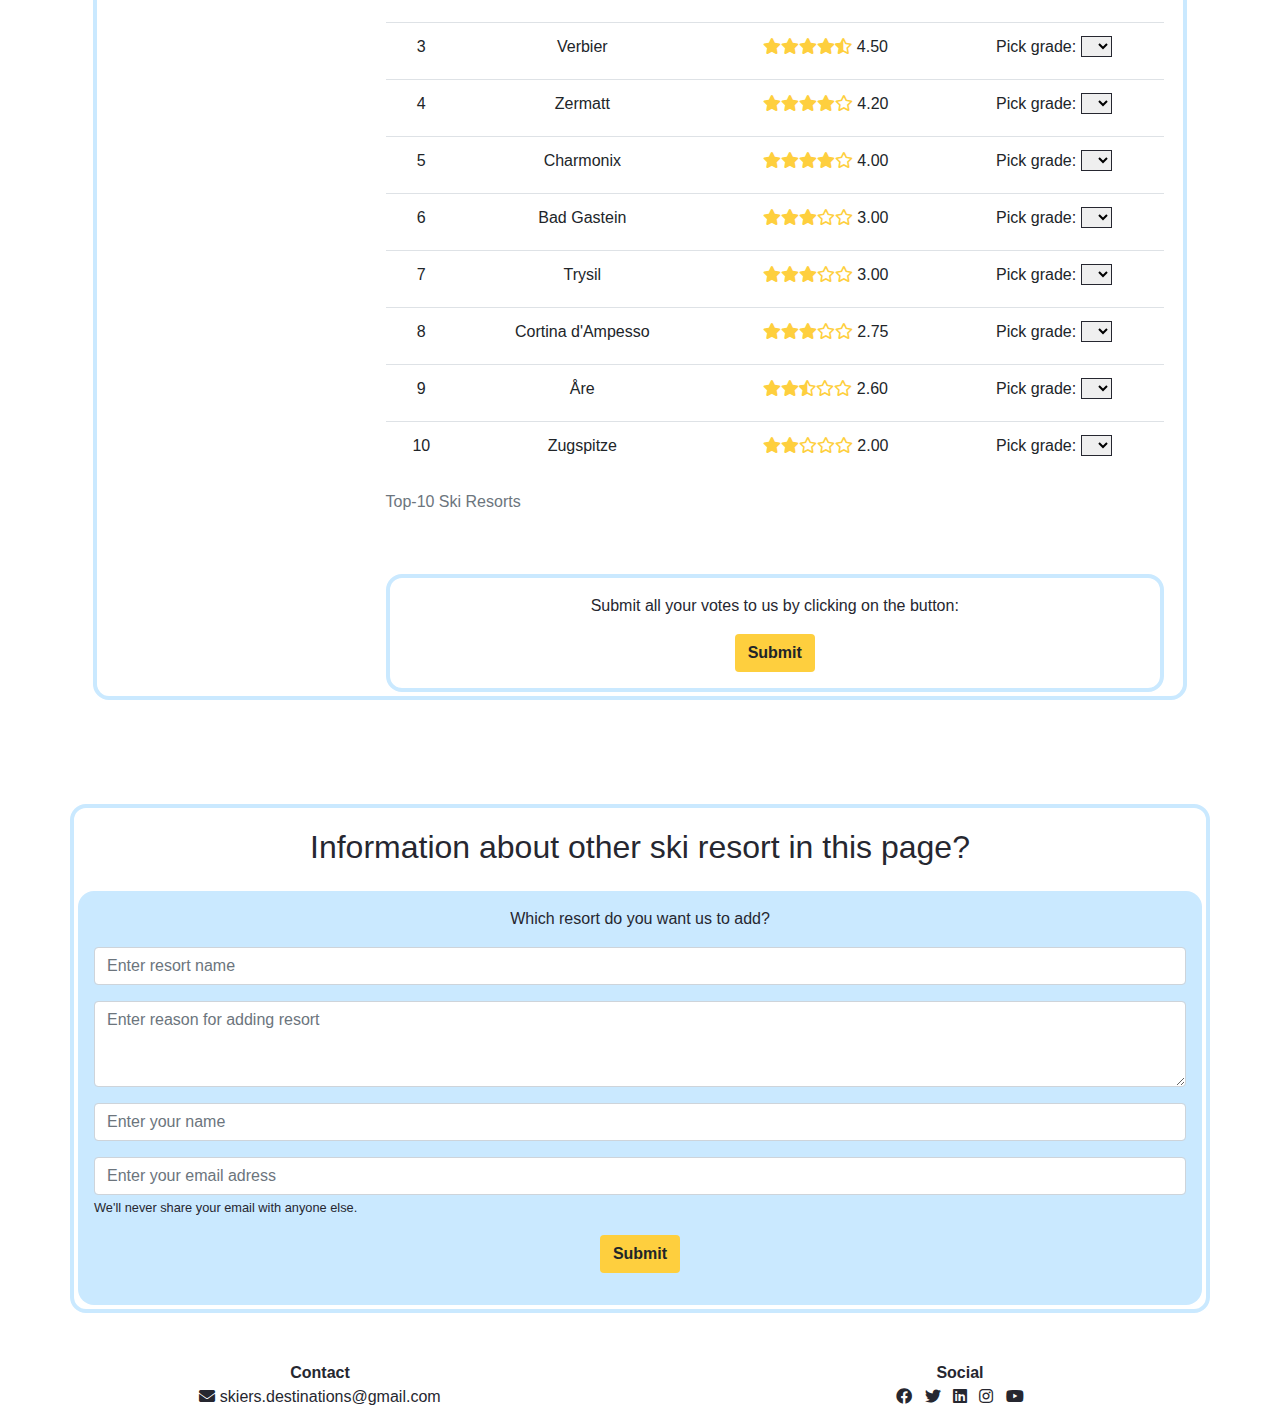
==== commit 229caa98: "Did some tidying" ====
--- a/index.html
+++ b/index.html
@@ -107,9 +107,7 @@
                         class="align-self-center p-2 rounded-corners bgr-blue">
                             <h4><strong>Click</strong> on a <img 
                                 src="assets/images/yellow-marker48.gif" 
-                                alt="yellow marker"> or a <img 
-                                src="assets/images/m1.png" 
-                                alt="cluster marker">
+                                alt="yellow marker">
                                 in the map!</h4> 
                             <p>And information about a Ski Resort will appear
                             here and also close to the marker.</p>
@@ -144,7 +142,7 @@
                 the list.</p>
                 <p><strong>Notice:</strong> If your vote affects the order in
                     the list - the list is immediately updated as soon as you
-                    cast your vote.</p>
+                    have casted your vote.</p>
                 <div id="top-ten" class="text-center"></div>
                 <div id="submit-rating" 
                     class="border-blue rounded-corners mt-5 p-3">
@@ -270,16 +268,7 @@
                     </li>
                 </ul>
             </div>
-        </div>
-        <div class="text-center">
-            <p>
-                <a href="https://jigsaw.w3.org/css-validator/check/referer">
-                    <img style="border:0;width:88px;height:31px"
-                    src="https://jigsaw.w3.org/css-validator/images/vcss"
-                    alt="Valid CSS!" />
-                </a>
-            </p>
-        </div>
+        </div> 
     </footer>
 
     <script src="https://code.jquery.com/jquery-3.5.1.min.js"></script>
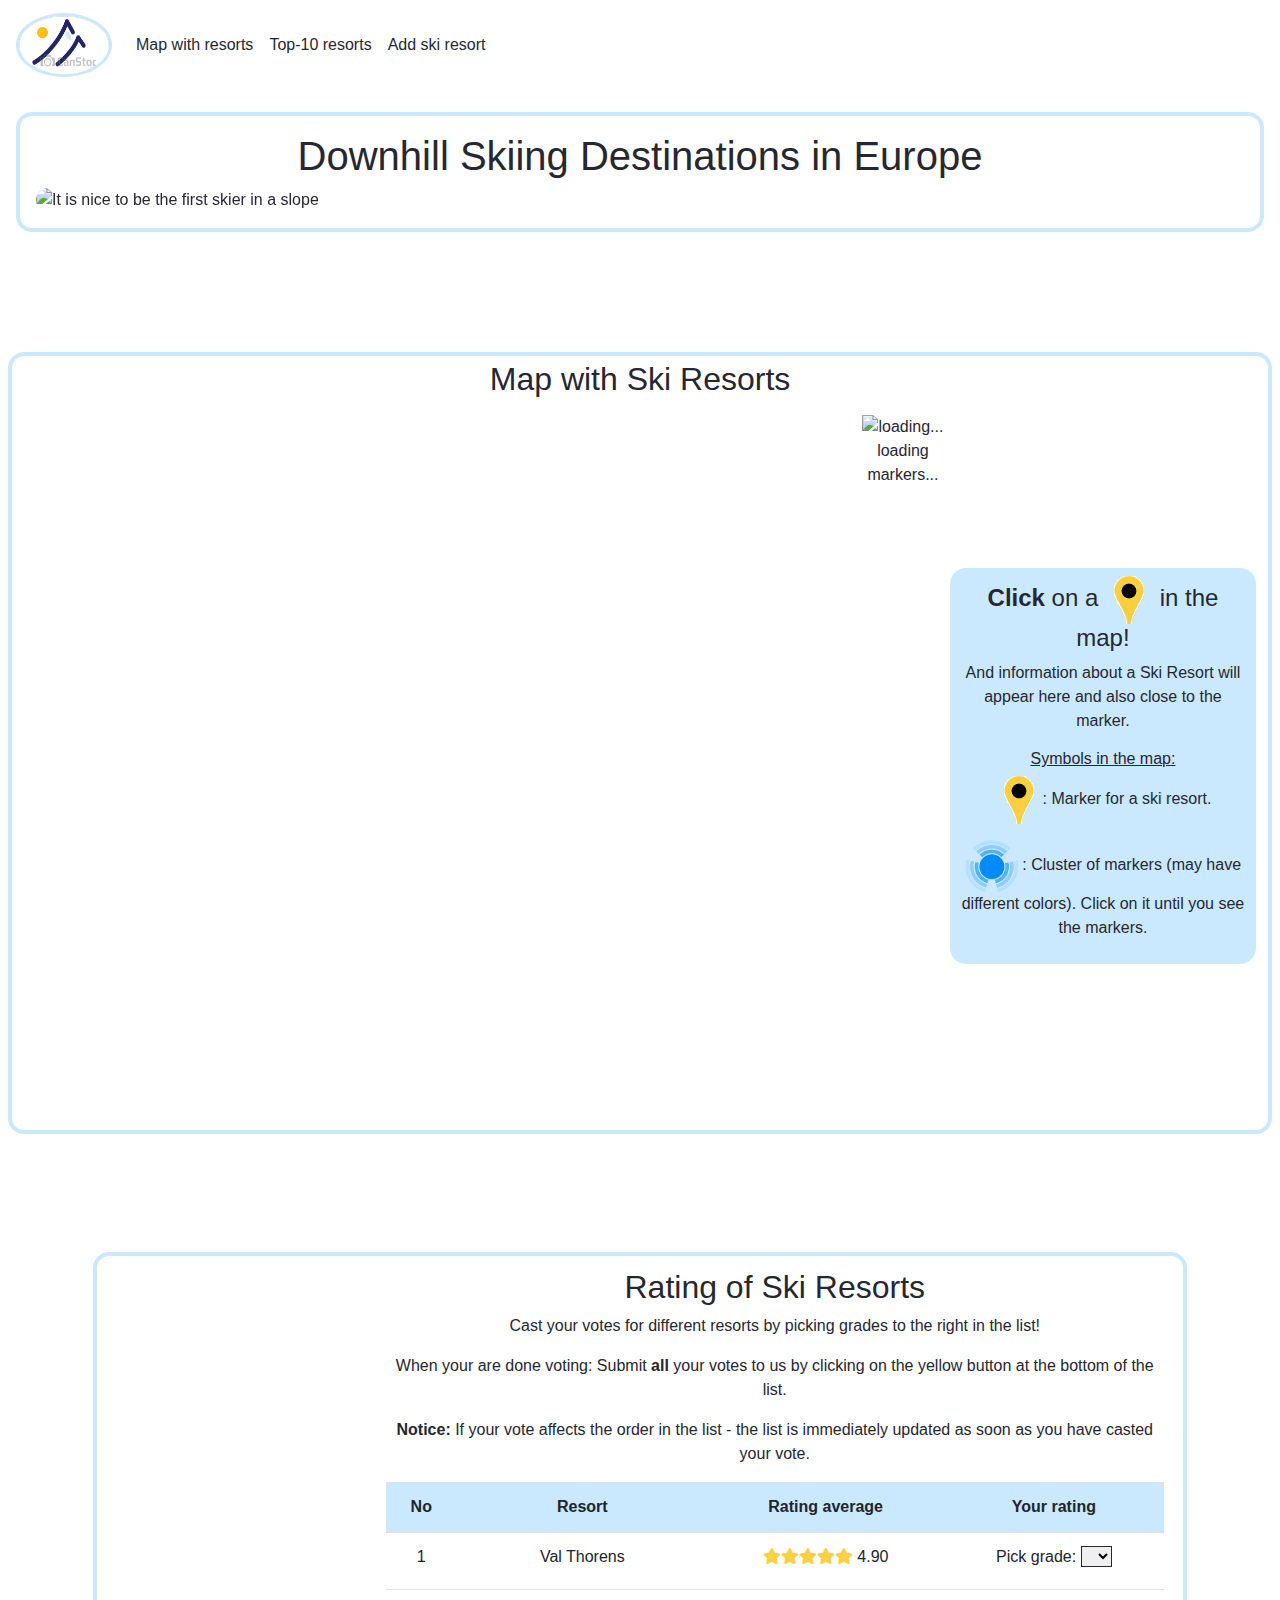
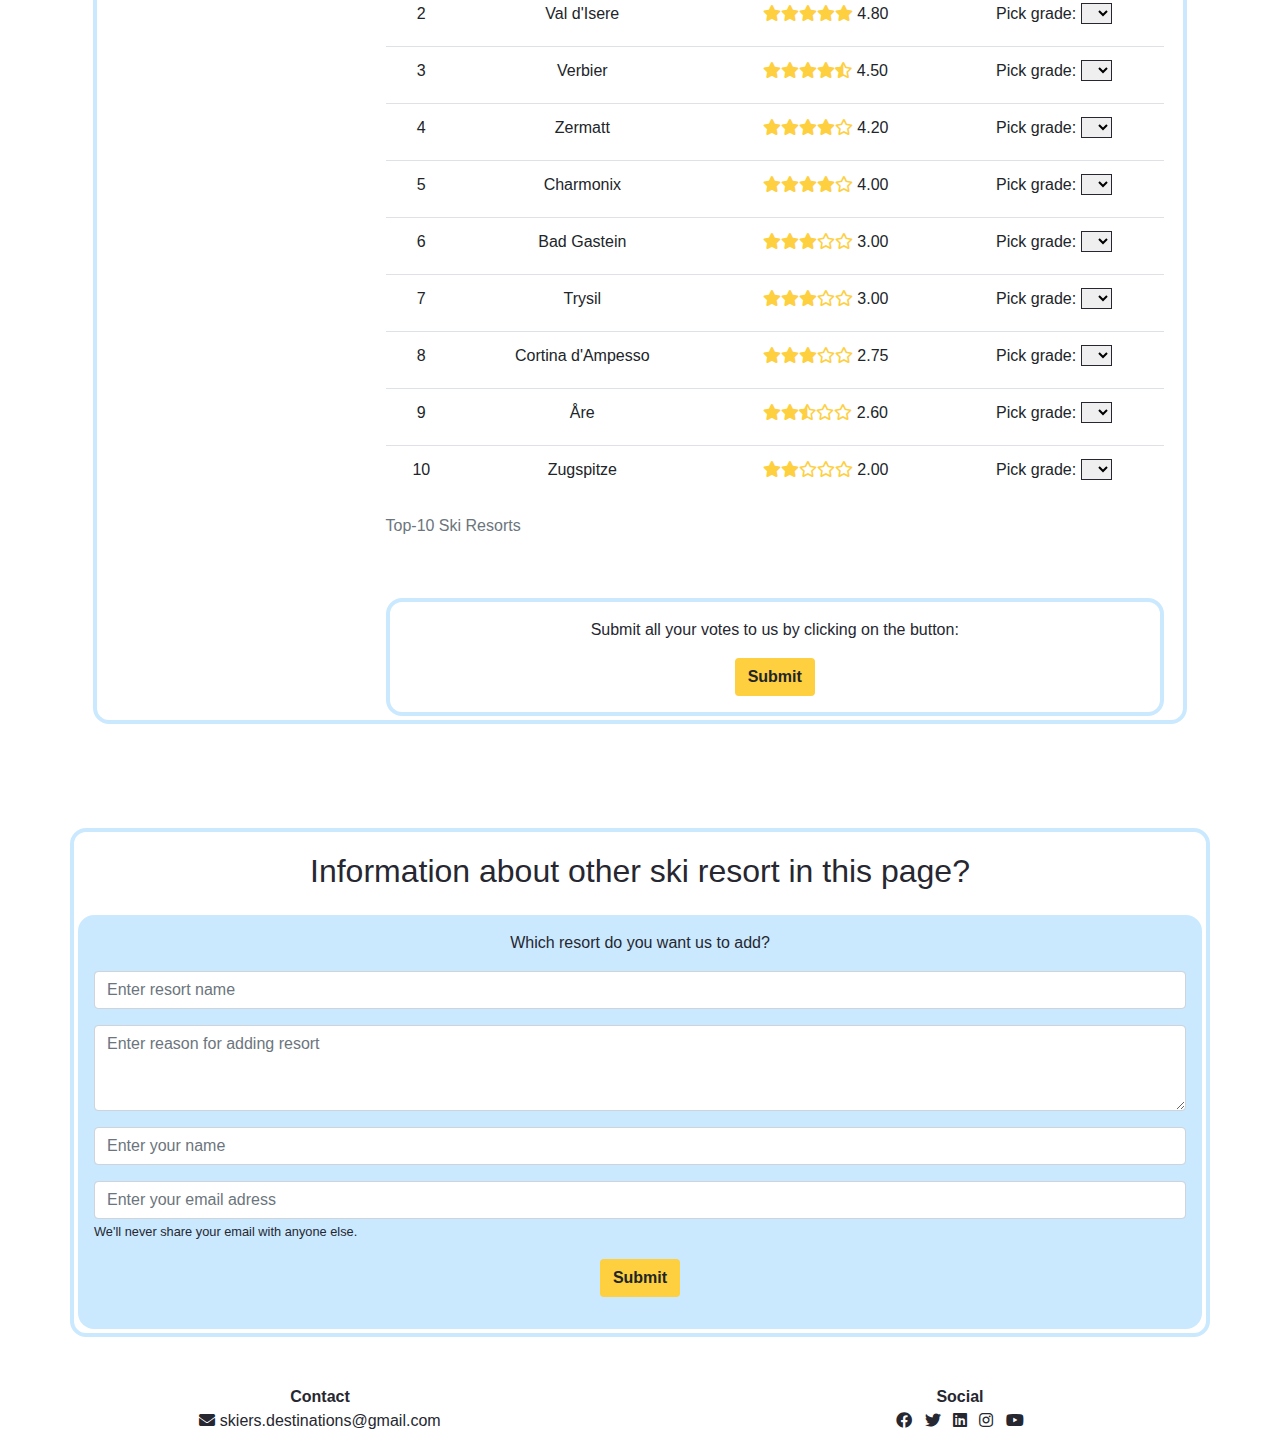
==== commit ec89482c: "Updated user instruction to rating list" ====
--- a/index.html
+++ b/index.html
@@ -135,11 +135,11 @@
             </div>
             <div class="col-12 col-md-9 text-center">
                 <h2 class="pt-2">Rating of Ski Resorts</h2>
-                <p>Cast your vote for resorts by choosing a grade to the right!
-                </p>
+                <p>Cast your votes for different resorts by picking grades to
+                the right in the list!</p>
                 <p>When your are done voting: Submit <strong>all</strong>
-                your votes to us by clicking on yellow button at the bottom of
-                the list.</p>
+                your votes to us by clicking on the yellow button at the bottom
+                of the list.</p>
                 <p><strong>Notice:</strong> If your vote affects the order in
                     the list - the list is immediately updated as soon as you
                     have casted your vote.</p>
